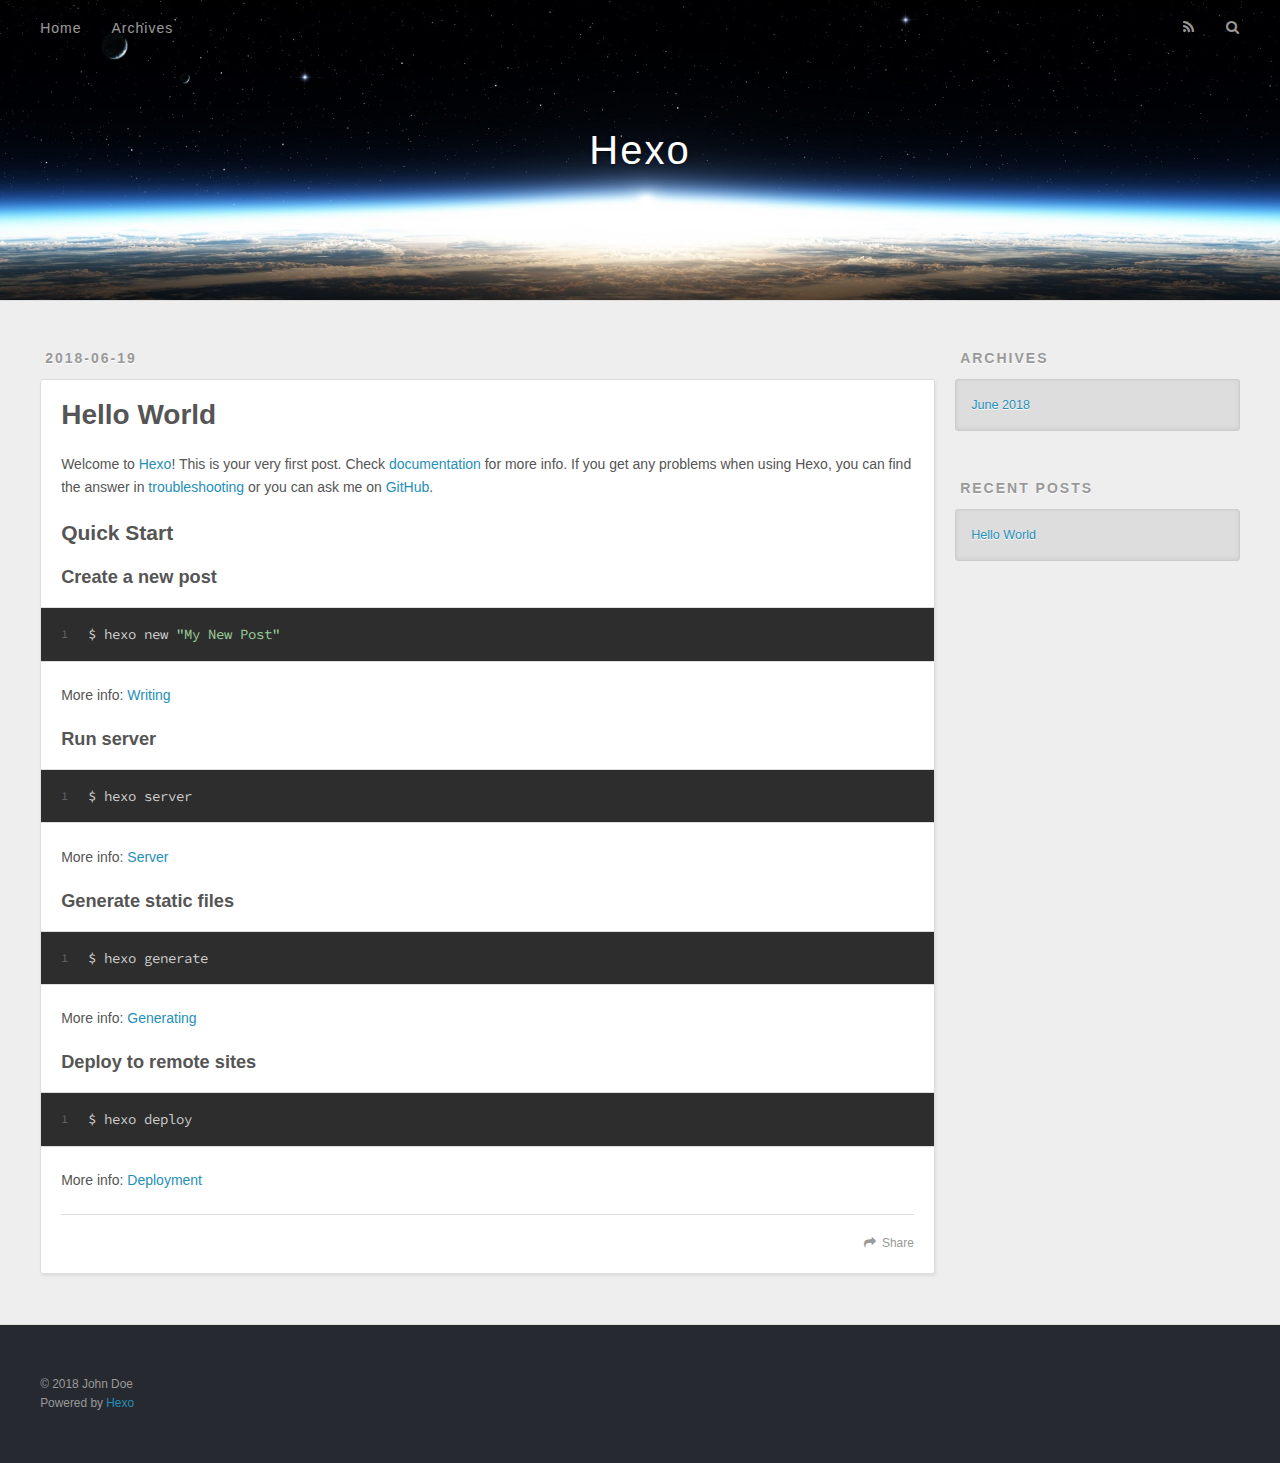
==== index.html @ a30eaa1e "Site updated: 2018-06-19 18:29:14" ====
<!DOCTYPE html>
<html>
<head>
  <meta charset="utf-8">
  

  
  <title>Hexo</title>
  <meta name="viewport" content="width=device-width, initial-scale=1, maximum-scale=1">
  <meta property="og:type" content="website">
<meta property="og:title" content="Hexo">
<meta property="og:url" content="http://yoursite.com/index.html">
<meta property="og:site_name" content="Hexo">
<meta property="og:locale" content="default">
<meta name="twitter:card" content="summary">
<meta name="twitter:title" content="Hexo">
  
    <link rel="alternate" href="/atom.xml" title="Hexo" type="application/atom+xml">
  
  
    <link rel="icon" href="/favicon.png">
  
  
    <link href="//fonts.googleapis.com/css?family=Source+Code+Pro" rel="stylesheet" type="text/css">
  
  <link rel="stylesheet" href="/css/style.css">
</head>

<body>
  <div id="container">
    <div id="wrap">
      <header id="header">
  <div id="banner"></div>
  <div id="header-outer" class="outer">
    <div id="header-title" class="inner">
      <h1 id="logo-wrap">
        <a href="/" id="logo">Hexo</a>
      </h1>
      
    </div>
    <div id="header-inner" class="inner">
      <nav id="main-nav">
        <a id="main-nav-toggle" class="nav-icon"></a>
        
          <a class="main-nav-link" href="/">Home</a>
        
          <a class="main-nav-link" href="/archives">Archives</a>
        
      </nav>
      <nav id="sub-nav">
        
          <a id="nav-rss-link" class="nav-icon" href="/atom.xml" title="RSS Feed"></a>
        
        <a id="nav-search-btn" class="nav-icon" title="Search"></a>
      </nav>
      <div id="search-form-wrap">
        <form action="//google.com/search" method="get" accept-charset="UTF-8" class="search-form"><input type="search" name="q" class="search-form-input" placeholder="Search"><button type="submit" class="search-form-submit">&#xF002;</button><input type="hidden" name="sitesearch" value="http://yoursite.com"></form>
      </div>
    </div>
  </div>
</header>
      <div class="outer">
        <section id="main">
  
    <article id="post-hello-world" class="article article-type-post" itemscope itemprop="blogPost">
  <div class="article-meta">
    <a href="/2018/06/19/hello-world/" class="article-date">
  <time datetime="2018-06-19T10:19:35.494Z" itemprop="datePublished">2018-06-19</time>
</a>
    
  </div>
  <div class="article-inner">
    
    
      <header class="article-header">
        
  
    <h1 itemprop="name">
      <a class="article-title" href="/2018/06/19/hello-world/">Hello World</a>
    </h1>
  

      </header>
    
    <div class="article-entry" itemprop="articleBody">
      
        <p>Welcome to <a href="https://hexo.io/" target="_blank" rel="noopener">Hexo</a>! This is your very first post. Check <a href="https://hexo.io/docs/" target="_blank" rel="noopener">documentation</a> for more info. If you get any problems when using Hexo, you can find the answer in <a href="https://hexo.io/docs/troubleshooting.html" target="_blank" rel="noopener">troubleshooting</a> or you can ask me on <a href="https://github.com/hexojs/hexo/issues" target="_blank" rel="noopener">GitHub</a>.</p>
<h2 id="Quick-Start"><a href="#Quick-Start" class="headerlink" title="Quick Start"></a>Quick Start</h2><h3 id="Create-a-new-post"><a href="#Create-a-new-post" class="headerlink" title="Create a new post"></a>Create a new post</h3><figure class="highlight bash"><table><tr><td class="gutter"><pre><span class="line">1</span><br></pre></td><td class="code"><pre><span class="line">$ hexo new <span class="string">"My New Post"</span></span><br></pre></td></tr></table></figure>
<p>More info: <a href="https://hexo.io/docs/writing.html" target="_blank" rel="noopener">Writing</a></p>
<h3 id="Run-server"><a href="#Run-server" class="headerlink" title="Run server"></a>Run server</h3><figure class="highlight bash"><table><tr><td class="gutter"><pre><span class="line">1</span><br></pre></td><td class="code"><pre><span class="line">$ hexo server</span><br></pre></td></tr></table></figure>
<p>More info: <a href="https://hexo.io/docs/server.html" target="_blank" rel="noopener">Server</a></p>
<h3 id="Generate-static-files"><a href="#Generate-static-files" class="headerlink" title="Generate static files"></a>Generate static files</h3><figure class="highlight bash"><table><tr><td class="gutter"><pre><span class="line">1</span><br></pre></td><td class="code"><pre><span class="line">$ hexo generate</span><br></pre></td></tr></table></figure>
<p>More info: <a href="https://hexo.io/docs/generating.html" target="_blank" rel="noopener">Generating</a></p>
<h3 id="Deploy-to-remote-sites"><a href="#Deploy-to-remote-sites" class="headerlink" title="Deploy to remote sites"></a>Deploy to remote sites</h3><figure class="highlight bash"><table><tr><td class="gutter"><pre><span class="line">1</span><br></pre></td><td class="code"><pre><span class="line">$ hexo deploy</span><br></pre></td></tr></table></figure>
<p>More info: <a href="https://hexo.io/docs/deployment.html" target="_blank" rel="noopener">Deployment</a></p>

      
    </div>
    <footer class="article-footer">
      <a data-url="http://yoursite.com/2018/06/19/hello-world/" data-id="cjiljqn0j0000l8qu0a97s1fm" class="article-share-link">Share</a>
      
      
    </footer>
  </div>
  
</article>


  


</section>
        
          <aside id="sidebar">
  
    

  
    

  
    
  
    
  <div class="widget-wrap">
    <h3 class="widget-title">Archives</h3>
    <div class="widget">
      <ul class="archive-list"><li class="archive-list-item"><a class="archive-list-link" href="/archives/2018/06/">June 2018</a></li></ul>
    </div>
  </div>


  
    
  <div class="widget-wrap">
    <h3 class="widget-title">Recent Posts</h3>
    <div class="widget">
      <ul>
        
          <li>
            <a href="/2018/06/19/hello-world/">Hello World</a>
          </li>
        
      </ul>
    </div>
  </div>

  
</aside>
        
      </div>
      <footer id="footer">
  
  <div class="outer">
    <div id="footer-info" class="inner">
      &copy; 2018 John Doe<br>
      Powered by <a href="http://hexo.io/" target="_blank">Hexo</a>
    </div>
  </div>
</footer>
    </div>
    <nav id="mobile-nav">
  
    <a href="/" class="mobile-nav-link">Home</a>
  
    <a href="/archives" class="mobile-nav-link">Archives</a>
  
</nav>
    

<script src="//ajax.googleapis.com/ajax/libs/jquery/2.0.3/jquery.min.js"></script>


  <link rel="stylesheet" href="/fancybox/jquery.fancybox.css">
  <script src="/fancybox/jquery.fancybox.pack.js"></script>


<script src="/js/script.js"></script>



  </div>
</body>
</html>
---- css/style.css ----
body {
  width: 100%;
}
body:before,
body:after {
  content: "";
  display: table;
}
body:after {
  clear: both;
}
html,
body,
div,
span,
applet,
object,
iframe,
h1,
h2,
h3,
h4,
h5,
h6,
p,
blockquote,
pre,
a,
abbr,
acronym,
address,
big,
cite,
code,
del,
dfn,
em,
img,
ins,
kbd,
q,
s,
samp,
small,
strike,
strong,
sub,
sup,
tt,
var,
dl,
dt,
dd,
ol,
ul,
li,
fieldset,
form,
label,
legend,
table,
caption,
tbody,
tfoot,
thead,
tr,
th,
td {
  margin: 0;
  padding: 0;
  border: 0;
  outline: 0;
  font-weight: inherit;
  font-style: inherit;
  font-family: inherit;
  font-size: 100%;
  vertical-align: baseline;
}
body {
  line-height: 1;
  color: #000;
  background: #fff;
}
ol,
ul {
  list-style: none;
}
table {
  border-collapse: separate;
  border-spacing: 0;
  vertical-align: middle;
}
caption,
th,
td {
  text-align: left;
  font-weight: normal;
  vertical-align: middle;
}
a img {
  border: none;
}
input,
button {
  margin: 0;
  padding: 0;
}
input::-moz-focus-inner,
button::-moz-focus-inner {
  border: 0;
  padding: 0;
}
@font-face {
  font-family: FontAwesome;
  font-style: normal;
  font-weight: normal;
  src: url("fonts/fontawesome-webfont.eot?v=#4.0.3");
  src: url("fonts/fontawesome-webfont.eot?#iefix&v=#4.0.3") format("embedded-opentype"), url("fonts/fontawesome-webfont.woff?v=#4.0.3") format("woff"), url("fonts/fontawesome-webfont.ttf?v=#4.0.3") format("truetype"), url("fonts/fontawesome-webfont.svg#fontawesomeregular?v=#4.0.3") format("svg");
}
html,
body,
#container {
  height: 100%;
}
body {
  background: #eee;
  font: 14px -apple-system, BlinkMacSystemFont, "Segoe UI", "Roboto", "Oxygen", "Ubuntu", "Cantarell", "Fira Sans", "Droid Sans", "Helvetica Neue", sans-serif;
  -webkit-text-size-adjust: 100%;
}
.outer {
  max-width: 1220px;
  margin: 0 auto;
  padding: 0 20px;
}
.outer:before,
.outer:after {
  content: "";
  display: table;
}
.outer:after {
  clear: both;
}
.inner {
  display: inline;
  float: left;
  width: 98.33333333333333%;
  margin: 0 0.833333333333333%;
}
.left,
.alignleft {
  float: left;
}
.right,
.alignright {
  float: right;
}
.clear {
  clear: both;
}
#container {
  position: relative;
}
.mobile-nav-on {
  overflow: hidden;
}
#wrap {
  height: 100%;
  width: 100%;
  position: absolute;
  top: 0;
  left: 0;
  -webkit-transition: 0.2s ease-out;
  -moz-transition: 0.2s ease-out;
  -ms-transition: 0.2s ease-out;
  transition: 0.2s ease-out;
  z-index: 1;
  background: #eee;
}
.mobile-nav-on #wrap {
  left: 280px;
}
@media screen and (min-width: 768px) {
  #main {
    display: inline;
    float: left;
    width: 73.33333333333333%;
    margin: 0 0.833333333333333%;
  }
}
.article-date,
.article-category-link,
.archive-year,
.widget-title {
  text-decoration: none;
  text-transform: uppercase;
  letter-spacing: 2px;
  color: #999;
  margin-bottom: 1em;
  margin-left: 5px;
  line-height: 1em;
  text-shadow: 0 1px #fff;
  font-weight: bold;
}
.article-inner,
.archive-article-inner {
  background: #fff;
  -webkit-box-shadow: 1px 2px 3px #ddd;
  box-shadow: 1px 2px 3px #ddd;
  border: 1px solid #ddd;
  border-radius: 3px;
}
.article-entry h1,
.widget h1 {
  font-size: 2em;
}
.article-entry h2,
.widget h2 {
  font-size: 1.5em;
}
.article-entry h3,
.widget h3 {
  font-size: 1.3em;
}
.article-entry h4,
.widget h4 {
  font-size: 1.2em;
}
.article-entry h5,
.widget h5 {
  font-size: 1em;
}
.article-entry h6,
.widget h6 {
  font-size: 1em;
  color: #999;
}
.article-entry hr,
.widget hr {
  border: 1px dashed #ddd;
}
.article-entry strong,
.widget strong {
  font-weight: bold;
}
.article-entry em,
.widget em,
.article-entry cite,
.widget cite {
  font-style: italic;
}
.article-entry sup,
.widget sup,
.article-entry sub,
.widget sub {
  font-size: 0.75em;
  line-height: 0;
  position: relative;
  vertical-align: baseline;
}
.article-entry sup,
.widget sup {
  top: -0.5em;
}
.article-entry sub,
.widget sub {
  bottom: -0.2em;
}
.article-entry small,
.widget small {
  font-size: 0.85em;
}
.article-entry acronym,
.widget acronym,
.article-entry abbr,
.widget abbr {
  border-bottom: 1px dotted;
}
.article-entry ul,
.widget ul,
.article-entry ol,
.widget ol,
.article-entry dl,
.widget dl {
  margin: 0 20px;
  line-height: 1.6em;
}
.article-entry ul ul,
.widget ul ul,
.article-entry ol ul,
.widget ol ul,
.article-entry ul ol,
.widget ul ol,
.article-entry ol ol,
.widget ol ol {
  margin-top: 0;
  margin-bottom: 0;
}
.article-entry ul,
.widget ul {
  list-style: disc;
}
.article-entry ol,
.widget ol {
  list-style: decimal;
}
.article-entry dt,
.widget dt {
  font-weight: bold;
}
#header {
  height: 300px;
  position: relative;
  border-bottom: 1px solid #ddd;
}
#header:before,
#header:after {
  content: "";
  position: absolute;
  left: 0;
  right: 0;
  height: 40px;
}
#header:before {
  top: 0;
  background: -webkit-linear-gradient(rgba(0,0,0,0.2), transparent);
  background: -moz-linear-gradient(rgba(0,0,0,0.2), transparent);
  background: -ms-linear-gradient(rgba(0,0,0,0.2), transparent);
  background: linear-gradient(rgba(0,0,0,0.2), transparent);
}
#header:after {
  bottom: 0;
  background: -webkit-linear-gradient(transparent, rgba(0,0,0,0.2));
  background: -moz-linear-gradient(transparent, rgba(0,0,0,0.2));
  background: -ms-linear-gradient(transparent, rgba(0,0,0,0.2));
  background: linear-gradient(transparent, rgba(0,0,0,0.2));
}
#header-outer {
  height: 100%;
  position: relative;
}
#header-inner {
  position: relative;
  overflow: hidden;
}
#banner {
  position: absolute;
  top: 0;
  left: 0;
  width: 100%;
  height: 100%;
  background: url("images/banner.jpg") center #000;
  -webkit-background-size: cover;
  -moz-background-size: cover;
  background-size: cover;
  z-index: -1;
}
#header-title {
  text-align: center;
  height: 40px;
  position: absolute;
  top: 50%;
  left: 0;
  margin-top: -20px;
}
#logo,
#subtitle {
  text-decoration: none;
  color: #fff;
  font-weight: 300;
  text-shadow: 0 1px 4px rgba(0,0,0,0.3);
}
#logo {
  font-size: 40px;
  line-height: 40px;
  letter-spacing: 2px;
}
#subtitle {
  font-size: 16px;
  line-height: 16px;
  letter-spacing: 1px;
}
#subtitle-wrap {
  margin-top: 16px;
}
#main-nav {
  float: left;
  margin-left: -15px;
}
.nav-icon,
.main-nav-link {
  float: left;
  color: #fff;
  opacity: 0.6;
  text-decoration: none;
  text-shadow: 0 1px rgba(0,0,0,0.2);
  -webkit-transition: opacity 0.2s;
  -moz-transition: opacity 0.2s;
  -ms-transition: opacity 0.2s;
  transition: opacity 0.2s;
  display: block;
  padding: 20px 15px;
}
.nav-icon:hover,
.main-nav-link:hover {
  opacity: 1;
}
.nav-icon {
  font-family: FontAwesome;
  text-align: center;
  font-size: 14px;
  width: 14px;
  height: 14px;
  padding: 20px 15px;
  position: relative;
  cursor: pointer;
}
.main-nav-link {
  font-weight: 300;
  letter-spacing: 1px;
}
@media screen and (max-width: 479px) {
  .main-nav-link {
    display: none;
  }
}
#main-nav-toggle {
  display: none;
}
#main-nav-toggle:before {
  content: "\f0c9";
}
@media screen and (max-width: 479px) {
  #main-nav-toggle {
    display: block;
  }
}
#sub-nav {
  float: right;
  margin-right: -15px;
}
#nav-rss-link:before {
  content: "\f09e";
}
#nav-search-btn:before {
  content: "\f002";
}
#search-form-wrap {
  position: absolute;
  top: 15px;
  width: 150px;
  height: 30px;
  right: -150px;
  opacity: 0;
  -webkit-transition: 0.2s ease-out;
  -moz-transition: 0.2s ease-out;
  -ms-transition: 0.2s ease-out;
  transition: 0.2s ease-out;
}
#search-form-wrap.on {
  opacity: 1;
  right: 0;
}
@media screen and (max-width: 479px) {
  #search-form-wrap {
    width: 100%;
    right: -100%;
  }
}
.search-form {
  position: absolute;
  top: 0;
  left: 0;
  right: 0;
  background: #fff;
  padding: 5px 15px;
  border-radius: 15px;
  -webkit-box-shadow: 0 0 10px rgba(0,0,0,0.3);
  box-shadow: 0 0 10px rgba(0,0,0,0.3);
}
.search-form-input {
  border: none;
  background: none;
  color: #555;
  width: 100%;
  font: 13px -apple-system, BlinkMacSystemFont, "Segoe UI", "Roboto", "Oxygen", "Ubuntu", "Cantarell", "Fira Sans", "Droid Sans", "Helvetica Neue", sans-serif;
  outline: none;
}
.search-form-input::-webkit-search-results-decoration,
.search-form-input::-webkit-search-cancel-button {
  -webkit-appearance: none;
}
.search-form-submit {
  position: absolute;
  top: 50%;
  right: 10px;
  margin-top: -7px;
  font: 13px FontAwesome;
  border: none;
  background: none;
  color: #bbb;
  cursor: pointer;
}
.search-form-submit:hover,
.search-form-submit:focus {
  color: #777;
}
.article {
  margin: 50px 0;
}
.article-inner {
  overflow: hidden;
}
.article-meta:before,
.article-meta:after {
  content: "";
  display: table;
}
.article-meta:after {
  clear: both;
}
.article-date {
  float: left;
}
.article-category {
  float: left;
  line-height: 1em;
  color: #ccc;
  text-shadow: 0 1px #fff;
  margin-left: 8px;
}
.article-category:before {
  content: "\2022";
}
.article-category-link {
  margin: 0 12px 1em;
}
.article-header {
  padding: 20px 20px 0;
}
.article-title {
  text-decoration: none;
  font-size: 2em;
  font-weight: bold;
  color: #555;
  line-height: 1.1em;
  -webkit-transition: color 0.2s;
  -moz-transition: color 0.2s;
  -ms-transition: color 0.2s;
  transition: color 0.2s;
}
a.article-title:hover {
  color: #258fb8;
}
.article-entry {
  color: #555;
  padding: 0 20px;
}
.article-entry:before,
.article-entry:after {
  content: "";
  display: table;
}
.article-entry:after {
  clear: both;
}
.article-entry p,
.article-entry table {
  line-height: 1.6em;
  margin: 1.6em 0;
}
.article-entry h1,
.article-entry h2,
.article-entry h3,
.article-entry h4,
.article-entry h5,
.article-entry h6 {
  font-weight: bold;
}
.article-entry h1,
.article-entry h2,
.article-entry h3,
.article-entry h4,
.article-entry h5,
.article-entry h6 {
  line-height: 1.1em;
  margin: 1.1em 0;
}
.article-entry a {
  color: #258fb8;
  text-decoration: none;
}
.article-entry a:hover {
  text-decoration: underline;
}
.article-entry ul,
.article-entry ol,
.article-entry dl {
  margin-top: 1.6em;
  margin-bottom: 1.6em;
}
.article-entry img,
.article-entry video {
  max-width: 100%;
  height: auto;
  display: block;
  margin: auto;
}
.article-entry iframe {
  border: none;
}
.article-entry table {
  width: 100%;
  border-collapse: collapse;
  border-spacing: 0;
}
.article-entry th {
  font-weight: bold;
  border-bottom: 3px solid #ddd;
  padding-bottom: 0.5em;
}
.article-entry td {
  border-bottom: 1px solid #ddd;
  padding: 10px 0;
}
.article-entry blockquote {
  font-family: Georgia, "Times New Roman", serif;
  font-size: 1.4em;
  margin: 1.6em 20px;
  text-align: center;
}
.article-entry blockquote footer {
  font-size: 14px;
  margin: 1.6em 0;
  font-family: -apple-system, BlinkMacSystemFont, "Segoe UI", "Roboto", "Oxygen", "Ubuntu", "Cantarell", "Fira Sans", "Droid Sans", "Helvetica Neue", sans-serif;
}
.article-entry blockquote footer cite:before {
  content: "—";
  padding: 0 0.5em;
}
.article-entry .pullquote {
  text-align: left;
  width: 45%;
  margin: 0;
}
.article-entry .pullquote.left {
  margin-left: 0.5em;
  margin-right: 1em;
}
.article-entry .pullquote.right {
  margin-right: 0.5em;
  margin-left: 1em;
}
.article-entry .caption {
  color: #999;
  display: block;
  font-size: 0.9em;
  margin-top: 0.5em;
  position: relative;
  text-align: center;
}
.article-entry .video-container {
  position: relative;
  padding-top: 56.25%;
  height: 0;
  overflow: hidden;
}
.article-entry .video-container iframe,
.article-entry .video-container object,
.article-entry .video-container embed {
  position: absolute;
  top: 0;
  left: 0;
  width: 100%;
  height: 100%;
  margin-top: 0;
}
.article-more-link a {
  display: inline-block;
  line-height: 1em;
  padding: 6px 15px;
  border-radius: 15px;
  background: #eee;
  color: #999;
  text-shadow: 0 1px #fff;
  text-decoration: none;
}
.article-more-link a:hover {
  background: #258fb8;
  color: #fff;
  text-decoration: none;
  text-shadow: 0 1px #1e7293;
}
.article-footer {
  font-size: 0.85em;
  line-height: 1.6em;
  border-top: 1px solid #ddd;
  padding-top: 1.6em;
  margin: 0 20px 20px;
}
.article-footer:before,
.article-footer:after {
  content: "";
  display: table;
}
.article-footer:after {
  clear: both;
}
.article-footer a {
  color: #999;
  text-decoration: none;
}
.article-footer a:hover {
  color: #555;
}
.article-tag-list-item {
  float: left;
  margin-right: 10px;
}
.article-tag-list-link:before {
  content: "#";
}
.article-comment-link {
  float: right;
}
.article-comment-link:before {
  content: "\f075";
  font-family: FontAwesome;
  padding-right: 8px;
}
.article-share-link {
  cursor: pointer;
  float: right;
  margin-left: 20px;
}
.article-share-link:before {
  content: "\f064";
  font-family: FontAwesome;
  padding-right: 6px;
}
#article-nav {
  position: relative;
}
#article-nav:before,
#article-nav:after {
  content: "";
  display: table;
}
#article-nav:after {
  clear: both;
}
@media screen and (min-width: 768px) {
  #article-nav {
    margin: 50px 0;
  }
  #article-nav:before {
    width: 8px;
    height: 8px;
    position: absolute;
    top: 50%;
    left: 50%;
    margin-top: -4px;
    margin-left: -4px;
    content: "";
    border-radius: 50%;
    background: #ddd;
    -webkit-box-shadow: 0 1px 2px #fff;
    box-shadow: 0 1px 2px #fff;
  }
}
.article-nav-link-wrap {
  text-decoration: none;
  text-shadow: 0 1px #fff;
  color: #999;
  -webkit-box-sizing: border-box;
  -moz-box-sizing: border-box;
  box-sizing: border-box;
  margin-top: 50px;
  text-align: center;
  display: block;
}
.article-nav-link-wrap:hover {
  color: #555;
}
@media screen and (min-width: 768px) {
  .article-nav-link-wrap {
    width: 50%;
    margin-top: 0;
  }
}
@media screen and (min-width: 768px) {
  #article-nav-newer {
    float: left;
    text-align: right;
    padding-right: 20px;
  }
}
@media screen and (min-width: 768px) {
  #article-nav-older {
    float: right;
    text-align: left;
    padding-left: 20px;
  }
}
.article-nav-caption {
  text-transform: uppercase;
  letter-spacing: 2px;
  color: #ddd;
  line-height: 1em;
  font-weight: bold;
}
#article-nav-newer .article-nav-caption {
  margin-right: -2px;
}
.article-nav-title {
  font-size: 0.85em;
  line-height: 1.6em;
  margin-top: 0.5em;
}
.article-share-box {
  position: absolute;
  display: none;
  background: #fff;
  -webkit-box-shadow: 1px 2px 10px rgba(0,0,0,0.2);
  box-shadow: 1px 2px 10px rgba(0,0,0,0.2);
  border-radius: 3px;
  margin-left: -145px;
  overflow: hidden;
  z-index: 1;
}
.article-share-box.on {
  display: block;
}
.article-share-input {
  width: 100%;
  background: none;
  -webkit-box-sizing: border-box;
  -moz-box-sizing: border-box;
  box-sizing: border-box;
  font: 14px -apple-system, BlinkMacSystemFont, "Segoe UI", "Roboto", "Oxygen", "Ubuntu", "Cantarell", "Fira Sans", "Droid Sans", "Helvetica Neue", sans-serif;
  padding: 0 15px;
  color: #555;
  outline: none;
  border: 1px solid #ddd;
  border-radius: 3px 3px 0 0;
  height: 36px;
  line-height: 36px;
}
.article-share-links {
  background: #eee;
}
.article-share-links:before,
.article-share-links:after {
  content: "";
  display: table;
}
.article-share-links:after {
  clear: both;
}
.article-share-twitter,
.article-share-facebook,
.article-share-pinterest,
.article-share-google {
  width: 50px;
  height: 36px;
  display: block;
  float: left;
  position: relative;
  color: #999;
  text-shadow: 0 1px #fff;
}
.article-share-twitter:before,
.article-share-facebook:before,
.article-share-pinterest:before,
.article-share-google:before {
  font-size: 20px;
  font-family: FontAwesome;
  width: 20px;
  height: 20px;
  position: absolute;
  top: 50%;
  left: 50%;
  margin-top: -10px;
  margin-left: -10px;
  text-align: center;
}
.article-share-twitter:hover,
.article-share-facebook:hover,
.article-share-pinterest:hover,
.article-share-google:hover {
  color: #fff;
}
.article-share-twitter:before {
  content: "\f099";
}
.article-share-twitter:hover {
  background: #00aced;
  text-shadow: 0 1px #008abe;
}
.article-share-facebook:before {
  content: "\f09a";
}
.article-share-facebook:hover {
  background: #3b5998;
  text-shadow: 0 1px #2f477a;
}
.article-share-pinterest:before {
  content: "\f0d2";
}
.article-share-pinterest:hover {
  background: #cb2027;
  text-shadow: 0 1px #a21a1f;
}
.article-share-google:before {
  content: "\f0d5";
}
.article-share-google:hover {
  background: #dd4b39;
  text-shadow: 0 1px #be3221;
}
.article-gallery {
  background: #000;
  position: relative;
}
.article-gallery-photos {
  position: relative;
  overflow: hidden;
}
.article-gallery-img {
  display: none;
  max-width: 100%;
}
.article-gallery-img:first-child {
  display: block;
}
.article-gallery-img.loaded {
  position: absolute;
  display: block;
}
.article-gallery-img img {
  display: block;
  max-width: 100%;
  margin: 0 auto;
}
#comments {
  background: #fff;
  -webkit-box-shadow: 1px 2px 3px #ddd;
  box-shadow: 1px 2px 3px #ddd;
  padding: 20px;
  border: 1px solid #ddd;
  border-radius: 3px;
  margin: 50px 0;
}
#comments a {
  color: #258fb8;
}
.archives-wrap {
  margin: 50px 0;
}
.archives:before,
.archives:after {
  content: "";
  display: table;
}
.archives:after {
  clear: both;
}
.archive-year-wrap {
  margin-bottom: 1em;
}
.archives {
  -webkit-column-gap: 10px;
  -moz-column-gap: 10px;
  column-gap: 10px;
}
@media screen and (min-width: 480px) and (max-width: 767px) {
  .archives {
    -webkit-column-count: 2;
    -moz-column-count: 2;
    column-count: 2;
  }
}
@media screen and (min-width: 768px) {
  .archives {
    -webkit-column-count: 3;
    -moz-column-count: 3;
    column-count: 3;
  }
}
.archive-article {
  -webkit-column-break-inside: avoid;
  page-break-inside: avoid;
  overflow: hidden;
  break-inside: avoid-column;
}
.archive-article-inner {
  padding: 10px;
  margin-bottom: 15px;
}
.archive-article-title {
  text-decoration: none;
  font-weight: bold;
  color: #555;
  -webkit-transition: color 0.2s;
  -moz-transition: color 0.2s;
  -ms-transition: color 0.2s;
  transition: color 0.2s;
  line-height: 1.6em;
}
.archive-article-title:hover {
  color: #258fb8;
}
.archive-article-footer {
  margin-top: 1em;
}
.archive-article-date {
  color: #999;
  text-decoration: none;
  font-size: 0.85em;
  line-height: 1em;
  margin-bottom: 0.5em;
  display: block;
}
#page-nav {
  margin: 50px auto;
  background: #fff;
  -webkit-box-shadow: 1px 2px 3px #ddd;
  box-shadow: 1px 2px 3px #ddd;
  border: 1px solid #ddd;
  border-radius: 3px;
  text-align: center;
  color: #999;
  overflow: hidden;
}
#page-nav:before,
#page-nav:after {
  content: "";
  display: table;
}
#page-nav:after {
  clear: both;
}
#page-nav a,
#page-nav span {
  padding: 10px 20px;
  line-height: 1;
  height: 2ex;
}
#page-nav a {
  color: #999;
  text-decoration: none;
}
#page-nav a:hover {
  background: #999;
  color: #fff;
}
#page-nav .prev {
  float: left;
}
#page-nav .next {
  float: right;
}
#page-nav .page-number {
  display: inline-block;
}
@media screen and (max-width: 479px) {
  #page-nav .page-number {
    display: none;
  }
}
#page-nav .current {
  color: #555;
  font-weight: bold;
}
#page-nav .space {
  color: #ddd;
}
#footer {
  background: #262a30;
  padding: 50px 0;
  border-top: 1px solid #ddd;
  color: #999;
}
#footer a {
  color: #258fb8;
  text-decoration: none;
}
#footer a:hover {
  text-decoration: underline;
}
#footer-info {
  line-height: 1.6em;
  font-size: 0.85em;
}
.article-entry pre,
.article-entry .highlight {
  background: #2d2d2d;
  margin: 0 -20px;
  padding: 15px 20px;
  border-style: solid;
  border-color: #ddd;
  border-width: 1px 0;
  overflow: auto;
  color: #ccc;
  line-height: 22.400000000000002px;
}
.article-entry .highlight .gutter pre,
.article-entry .gist .gist-file .gist-data .line-numbers {
  color: #666;
  font-size: 0.85em;
}
.article-entry pre,
.article-entry code {
  font-family: "Source Code Pro", Consolas, Monaco, Menlo, Consolas, monospace;
}
.article-entry code {
  background: #eee;
  text-shadow: 0 1px #fff;
  padding: 0 0.3em;
}
.article-entry pre code {
  background: none;
  text-shadow: none;
  padding: 0;
}
.article-entry .highlight pre {
  border: none;
  margin: 0;
  padding: 0;
}
.article-entry .highlight table {
  margin: 0;
  width: auto;
}
.article-entry .highlight td {
  border: none;
  padding: 0;
}
.article-entry .highlight figcaption {
  font-size: 0.85em;
  color: #999;
  line-height: 1em;
  margin-bottom: 1em;
}
.article-entry .highlight figcaption:before,
.article-entry .highlight figcaption:after {
  content: "";
  display: table;
}
.article-entry .highlight figcaption:after {
  clear: both;
}
.article-entry .highlight figcaption a {
  float: right;
}
.article-entry .highlight .gutter pre {
  text-align: right;
  padding-right: 20px;
}
.article-entry .highlight .line {
  height: 22.400000000000002px;
}
.article-entry .highlight .line.marked {
  background: #515151;
}
.article-entry .gist {
  margin: 0 -20px;
  border-style: solid;
  border-color: #ddd;
  border-width: 1px 0;
  background: #2d2d2d;
  padding: 15px 20px 15px 0;
}
.article-entry .gist .gist-file {
  border: none;
  font-family: "Source Code Pro", Consolas, Monaco, Menlo, Consolas, monospace;
  margin: 0;
}
.article-entry .gist .gist-file .gist-data {
  background: none;
  border: none;
}
.article-entry .gist .gist-file .gist-data .line-numbers {
  background: none;
  border: none;
  padding: 0 20px 0 0;
}
.article-entry .gist .gist-file .gist-data .line-data {
  padding: 0 !important;
}
.article-entry .gist .gist-file .highlight {
  margin: 0;
  padding: 0;
  border: none;
}
.article-entry .gist .gist-file .gist-meta {
  background: #2d2d2d;
  color: #999;
  font: 0.85em -apple-system, BlinkMacSystemFont, "Segoe UI", "Roboto", "Oxygen", "Ubuntu", "Cantarell", "Fira Sans", "Droid Sans", "Helvetica Neue", sans-serif;
  text-shadow: 0 0;
  padding: 0;
  margin-top: 1em;
  margin-left: 20px;
}
.article-entry .gist .gist-file .gist-meta a {
  color: #258fb8;
  font-weight: normal;
}
.article-entry .gist .gist-file .gist-meta a:hover {
  text-decoration: underline;
}
pre .comment,
pre .title {
  color: #999;
}
pre .variable,
pre .attribute,
pre .tag,
pre .regexp,
pre .ruby .constant,
pre .xml .tag .title,
pre .xml .pi,
pre .xml .doctype,
pre .html .doctype,
pre .css .id,
pre .css .class,
pre .css .pseudo {
  color: #f2777a;
}
pre .number,
pre .preprocessor,
pre .built_in,
pre .literal,
pre .params,
pre .constant {
  color: #f99157;
}
pre .class,
pre .ruby .class .title,
pre .css .rules .attribute {
  color: #9c9;
}
pre .string,
pre .value,
pre .inheritance,
pre .header,
pre .ruby .symbol,
pre .xml .cdata {
  color: #9c9;
}
pre .css .hexcolor {
  color: #6cc;
}
pre .function,
pre .python .decorator,
pre .python .title,
pre .ruby .function .title,
pre .ruby .title .keyword,
pre .perl .sub,
pre .javascript .title,
pre .coffeescript .title {
  color: #69c;
}
pre .keyword,
pre .javascript .function {
  color: #c9c;
}
@media screen and (max-width: 479px) {
  #mobile-nav {
    position: absolute;
    top: 0;
    left: 0;
    width: 280px;
    height: 100%;
    background: #191919;
    border-right: 1px solid #fff;
  }
}
@media screen and (max-width: 479px) {
  .mobile-nav-link {
    display: block;
    color: #999;
    text-decoration: none;
    padding: 15px 20px;
    font-weight: bold;
  }
  .mobile-nav-link:hover {
    color: #fff;
  }
}
@media screen and (min-width: 768px) {
  #sidebar {
    display: inline;
    float: left;
    width: 23.333333333333332%;
    margin: 0 0.833333333333333%;
  }
}
.widget-wrap {
  margin: 50px 0;
}
.widget {
  color: #777;
  text-shadow: 0 1px #fff;
  background: #ddd;
  -webkit-box-shadow: 0 -1px 4px #ccc inset;
  box-shadow: 0 -1px 4px #ccc inset;
  border: 1px solid #ccc;
  padding: 15px;
  border-radius: 3px;
}
.widget a {
  color: #258fb8;
  text-decoration: none;
}
.widget a:hover {
  text-decoration: underline;
}
.widget ul ul,
.widget ol ul,
.widget dl ul,
.widget ul ol,
.widget ol ol,
.widget dl ol,
.widget ul dl,
.widget ol dl,
.widget dl dl {
  margin-left: 15px;
  list-style: disc;
}
.widget {
  line-height: 1.6em;
  word-wrap: break-word;
  font-size: 0.9em;
}
.widget ul,
.widget ol {
  list-style: none;
  margin: 0;
}
.widget ul ul,
.widget ol ul,
.widget ul ol,
.widget ol ol {
  margin: 0 20px;
}
.widget ul ul,
.widget ol ul {
  list-style: disc;
}
.widget ul ol,
.widget ol ol {
  list-style: decimal;
}
.category-list-count,
.tag-list-count,
.archive-list-count {
  padding-left: 5px;
  color: #999;
  font-size: 0.85em;
}
.category-list-count:before,
.tag-list-count:before,
.archive-list-count:before {
  content: "(";
}
.category-list-count:after,
.tag-list-count:after,
.archive-list-count:after {
  content: ")";
}
.tagcloud a {
  margin-right: 5px;
  display: inline-block;
}
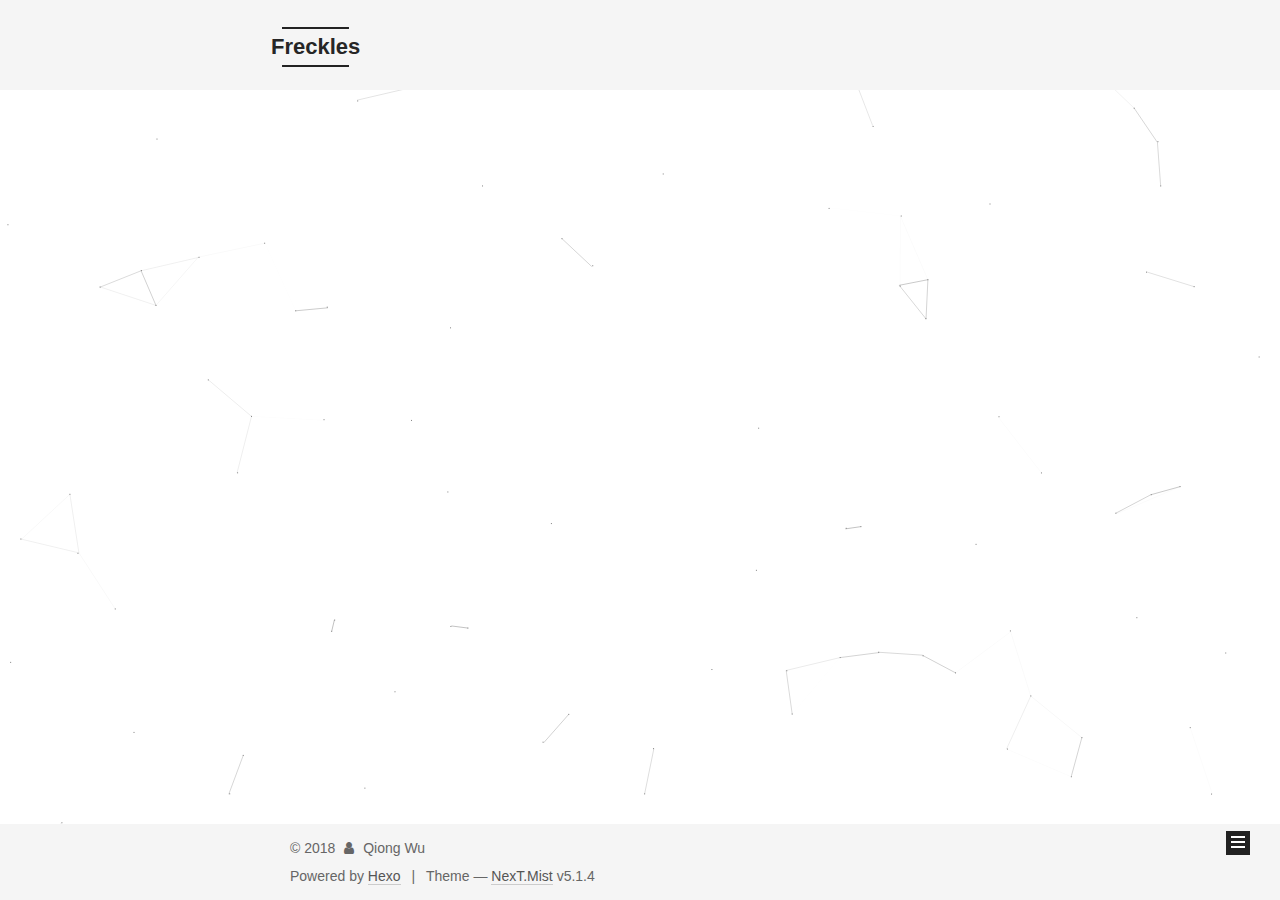
==== commit 5b1280f5: "Site updated: 2018-06-20 09:01:23" ====
--- a/index.html
+++ b/index.html
@@ -1,184 +1,793 @@
 <!DOCTYPE html>
-<html>
+
+
+
+  
+
+
+<html class="theme-next mist use-motion" lang="en">
 <head>
-  <meta charset="utf-8">
-  
-
-  
-  <title>Hexo</title>
-  <meta name="viewport" content="width=device-width, initial-scale=1, maximum-scale=1">
-  <meta property="og:type" content="website">
-<meta property="og:title" content="Hexo">
+  <meta charset="UTF-8"/>
+<meta http-equiv="X-UA-Compatible" content="IE=edge" />
+<meta name="viewport" content="width=device-width, initial-scale=1, maximum-scale=1"/>
+<meta name="theme-color" content="#222">
+
+
+
+
+
+
+
+
+
+<meta http-equiv="Cache-Control" content="no-transform" />
+<meta http-equiv="Cache-Control" content="no-siteapp" />
+
+
+
+
+
+
+
+
+
+
+
+
+
+
+
+
+  
+  
+  <link href="/lib/fancybox/source/jquery.fancybox.css?v=2.1.5" rel="stylesheet" type="text/css" />
+
+
+
+
+
+
+
+<link href="/lib/font-awesome/css/font-awesome.min.css?v=4.6.2" rel="stylesheet" type="text/css" />
+
+<link href="/css/main.css?v=5.1.4" rel="stylesheet" type="text/css" />
+
+
+  <link rel="apple-touch-icon" sizes="180x180" href="/images/apple-touch-icon-next.png?v=5.1.4">
+
+
+  <link rel="icon" type="image/png" sizes="32x32" href="/images/favicon-32x32-next.png?v=5.1.4">
+
+
+  <link rel="icon" type="image/png" sizes="16x16" href="/images/favicon-16x16-next.png?v=5.1.4">
+
+
+  <link rel="mask-icon" href="/images/logo.svg?v=5.1.4" color="#222">
+
+
+
+
+
+  <meta name="keywords" content="Hexo, NexT" />
+
+
+
+
+
+
+
+
+
+
+<meta property="og:type" content="website">
+<meta property="og:title" content="Freckles">
 <meta property="og:url" content="http://yoursite.com/index.html">
-<meta property="og:site_name" content="Hexo">
-<meta property="og:locale" content="default">
+<meta property="og:site_name" content="Freckles">
+<meta property="og:locale" content="en">
 <meta name="twitter:card" content="summary">
-<meta name="twitter:title" content="Hexo">
-  
-    <link rel="alternate" href="/atom.xml" title="Hexo" type="application/atom+xml">
-  
-  
-    <link rel="icon" href="/favicon.png">
-  
-  
-    <link href="//fonts.googleapis.com/css?family=Source+Code+Pro" rel="stylesheet" type="text/css">
-  
-  <link rel="stylesheet" href="/css/style.css">
+<meta name="twitter:title" content="Freckles">
+
+
+
+<script type="text/javascript" id="hexo.configurations">
+  var NexT = window.NexT || {};
+  var CONFIG = {
+    root: '/',
+    scheme: 'Mist',
+    version: '5.1.4',
+    sidebar: {"position":"left","display":"post","offset":12,"b2t":false,"scrollpercent":false,"onmobile":false},
+    fancybox: true,
+    tabs: true,
+    motion: {"enable":true,"async":false,"transition":{"post_block":"fadeIn","post_header":"slideDownIn","post_body":"slideDownIn","coll_header":"slideLeftIn","sidebar":"slideUpIn"}},
+    duoshuo: {
+      userId: '0',
+      author: 'Author'
+    },
+    algolia: {
+      applicationID: '',
+      apiKey: '',
+      indexName: '',
+      hits: {"per_page":10},
+      labels: {"input_placeholder":"Search for Posts","hits_empty":"We didn't find any results for the search: ${query}","hits_stats":"${hits} results found in ${time} ms"}
+    }
+  };
+</script>
+
+
+
+  <link rel="canonical" href="http://yoursite.com/"/>
+
+
+
+
+
+  <title>Freckles</title>
+  
+
+
+
+
+
+
+
+
 </head>
 
-<body>
-  <div id="container">
-    <div id="wrap">
-      <header id="header">
-  <div id="banner"></div>
-  <div id="header-outer" class="outer">
-    <div id="header-title" class="inner">
-      <h1 id="logo-wrap">
-        <a href="/" id="logo">Hexo</a>
-      </h1>
-      
+
+<body itemscope itemtype="http://schema.org/WebPage" lang="en">
+
+  
+  
+    
+  
+
+  <div class="container sidebar-position-left 
+  page-home">
+    <div class="headband"></div>
+
+    <header id="header" class="header" itemscope itemtype="http://schema.org/WPHeader">
+      <div class="header-inner"><div class="site-brand-wrapper">
+  <div class="site-meta ">
+    
+
+    <div class="custom-logo-site-title">
+      <a href="/"  class="brand" rel="start">
+        <span class="logo-line-before"><i></i></span>
+        <span class="site-title">Freckles</span>
+        <span class="logo-line-after"><i></i></span>
+      </a>
     </div>
-    <div id="header-inner" class="inner">
-      <nav id="main-nav">
-        <a id="main-nav-toggle" class="nav-icon"></a>
-        
-          <a class="main-nav-link" href="/">Home</a>
-        
-          <a class="main-nav-link" href="/archives">Archives</a>
-        
-      </nav>
-      <nav id="sub-nav">
-        
-          <a id="nav-rss-link" class="nav-icon" href="/atom.xml" title="RSS Feed"></a>
-        
-        <a id="nav-search-btn" class="nav-icon" title="Search"></a>
-      </nav>
-      <div id="search-form-wrap">
-        <form action="//google.com/search" method="get" accept-charset="UTF-8" class="search-form"><input type="search" name="q" class="search-form-input" placeholder="Search"><button type="submit" class="search-form-submit">&#xF002;</button><input type="hidden" name="sitesearch" value="http://yoursite.com"></form>
-      </div>
+      
+        <p class="site-subtitle"></p>
+      
+  </div>
+
+  <div class="site-nav-toggle">
+    <button>
+      <span class="btn-bar"></span>
+      <span class="btn-bar"></span>
+      <span class="btn-bar"></span>
+    </button>
+  </div>
+</div>
+
+<nav class="site-nav">
+  
+
+  
+    <ul id="menu" class="menu">
+      
+        
+        <li class="menu-item menu-item-home">
+          <a href="/" rel="section">
+            
+              <i class="menu-item-icon fa fa-fw fa-home"></i> <br />
+            
+            Home
+          </a>
+        </li>
+      
+        
+        <li class="menu-item menu-item-about">
+          <a href="/about/" rel="section">
+            
+              <i class="menu-item-icon fa fa-fw fa-user"></i> <br />
+            
+            About
+          </a>
+        </li>
+      
+        
+        <li class="menu-item menu-item-tags">
+          <a href="/tags/" rel="section">
+            
+              <i class="menu-item-icon fa fa-fw fa-tags"></i> <br />
+            
+            Tags
+          </a>
+        </li>
+      
+        
+        <li class="menu-item menu-item-categories">
+          <a href="/categories/" rel="section">
+            
+              <i class="menu-item-icon fa fa-fw fa-th"></i> <br />
+            
+            Categories
+          </a>
+        </li>
+      
+        
+        <li class="menu-item menu-item-archives">
+          <a href="/archives/" rel="section">
+            
+              <i class="menu-item-icon fa fa-fw fa-archive"></i> <br />
+            
+            Archives
+          </a>
+        </li>
+      
+
+      
+    </ul>
+  
+
+  
+</nav>
+
+
+
+ </div>
+    </header>
+
+    <main id="main" class="main">
+      <div class="main-inner">
+        <div class="content-wrap">
+          <div id="content" class="content">
+            
+  <section id="posts" class="posts-expand">
+    
+      
+
+  
+
+  
+  
+  
+
+  <article class="post post-type-normal" itemscope itemtype="http://schema.org/Article">
+  
+  
+  
+  <div class="post-block">
+    <link itemprop="mainEntityOfPage" href="http://yoursite.com/2018/06/19/name/">
+
+    <span hidden itemprop="author" itemscope itemtype="http://schema.org/Person">
+      <meta itemprop="name" content="Qiong Wu">
+      <meta itemprop="description" content="">
+      <meta itemprop="image" content="/images/avatar.gif">
+    </span>
+
+    <span hidden itemprop="publisher" itemscope itemtype="http://schema.org/Organization">
+      <meta itemprop="name" content="Freckles">
+    </span>
+
+    
+      <header class="post-header">
+
+        
+        
+          <h1 class="post-title" itemprop="name headline">
+                
+                <a class="post-title-link" href="/2018/06/19/name/" itemprop="url">name</a></h1>
+        
+
+        <div class="post-meta">
+          <span class="post-time">
+            
+              <span class="post-meta-item-icon">
+                <i class="fa fa-calendar-o"></i>
+              </span>
+              
+                <span class="post-meta-item-text">Posted on</span>
+              
+              <time title="Post created" itemprop="dateCreated datePublished" datetime="2018-06-19T20:46:09+08:00">
+                2018-06-19
+              </time>
+            
+
+            
+
+            
+          </span>
+
+          
+
+          
+            
+          
+
+          
+          
+
+          
+
+          
+
+          
+
+        </div>
+      </header>
+    
+
+    
+    
+    
+    <div class="post-body" itemprop="articleBody">
+
+      
+      
+
+      
+        
+          
+          
+          
+          <!--noindex-->
+          <div class="post-button text-center">
+            <a class="btn" href="/2018/06/19/name/#more" rel="contents">
+              Read more &raquo;
+            </a>
+          </div>
+          <!--/noindex-->
+        
+      
+    </div>
+    
+    
+    
+
+    
+
+    
+
+    
+
+    <footer class="post-footer">
+      
+
+      
+
+      
+
+      
+      
+        <div class="post-eof"></div>
+      
+    </footer>
+  </div>
+  
+  
+  
+  </article>
+
+
+    
+      
+
+  
+
+  
+  
+  
+
+  <article class="post post-type-normal" itemscope itemtype="http://schema.org/Article">
+  
+  
+  
+  <div class="post-block">
+    <link itemprop="mainEntityOfPage" href="http://yoursite.com/2018/06/19/hello-world/">
+
+    <span hidden itemprop="author" itemscope itemtype="http://schema.org/Person">
+      <meta itemprop="name" content="Qiong Wu">
+      <meta itemprop="description" content="">
+      <meta itemprop="image" content="/images/avatar.gif">
+    </span>
+
+    <span hidden itemprop="publisher" itemscope itemtype="http://schema.org/Organization">
+      <meta itemprop="name" content="Freckles">
+    </span>
+
+    
+      <header class="post-header">
+
+        
+        
+          <h1 class="post-title" itemprop="name headline">
+                
+                <a class="post-title-link" href="/2018/06/19/hello-world/" itemprop="url">Hello World</a></h1>
+        
+
+        <div class="post-meta">
+          <span class="post-time">
+            
+              <span class="post-meta-item-icon">
+                <i class="fa fa-calendar-o"></i>
+              </span>
+              
+                <span class="post-meta-item-text">Posted on</span>
+              
+              <time title="Post created" itemprop="dateCreated datePublished" datetime="2018-06-19T18:19:35+08:00">
+                2018-06-19
+              </time>
+            
+
+            
+
+            
+          </span>
+
+          
+
+          
+            
+          
+
+          
+          
+
+          
+
+          
+
+          
+
+        </div>
+      </header>
+    
+
+    
+    
+    
+    <div class="post-body" itemprop="articleBody">
+
+      
+      
+
+      
+        
+          
+          Welcome to Hexo! This is your very first post. Check documentation for more info. If you get any problems when using Hexo, you can find the answer in 
+          ...
+          <!--noindex-->
+          <div class="post-button text-center">
+            <a class="btn" href="/2018/06/19/hello-world/#more" rel="contents">
+              Read more &raquo;
+            </a>
+          </div>
+          <!--/noindex-->
+        
+      
+    </div>
+    
+    
+    
+
+    
+
+    
+
+    
+
+    <footer class="post-footer">
+      
+
+      
+
+      
+
+      
+      
+        <div class="post-eof"></div>
+      
+    </footer>
+  </div>
+  
+  
+  
+  </article>
+
+
+    
+  </section>
+
+  
+
+
+          </div>
+          
+
+
+          
+
+        </div>
+        
+          
+  
+  <div class="sidebar-toggle">
+    <div class="sidebar-toggle-line-wrap">
+      <span class="sidebar-toggle-line sidebar-toggle-line-first"></span>
+      <span class="sidebar-toggle-line sidebar-toggle-line-middle"></span>
+      <span class="sidebar-toggle-line sidebar-toggle-line-last"></span>
     </div>
   </div>
-</header>
-      <div class="outer">
-        <section id="main">
-  
-    <article id="post-hello-world" class="article article-type-post" itemscope itemprop="blogPost">
-  <div class="article-meta">
-    <a href="/2018/06/19/hello-world/" class="article-date">
-  <time datetime="2018-06-19T10:19:35.494Z" itemprop="datePublished">2018-06-19</time>
-</a>
-    
+
+  <aside id="sidebar" class="sidebar">
+    
+    <div class="sidebar-inner">
+
+      
+
+      
+
+      <section class="site-overview-wrap sidebar-panel sidebar-panel-active">
+        <div class="site-overview">
+          <div class="site-author motion-element" itemprop="author" itemscope itemtype="http://schema.org/Person">
+            
+              <p class="site-author-name" itemprop="name">Qiong Wu</p>
+              <p class="site-description motion-element" itemprop="description"></p>
+          </div>
+
+          <nav class="site-state motion-element">
+
+            
+              <div class="site-state-item site-state-posts">
+              
+                <a href="/archives/">
+              
+                  <span class="site-state-item-count">2</span>
+                  <span class="site-state-item-name">posts</span>
+                </a>
+              </div>
+            
+
+            
+
+            
+
+          </nav>
+
+          
+
+          
+            <div class="links-of-author motion-element">
+                
+                  <span class="links-of-author-item">
+                    <a href="https://github.com/qwutulip" target="_blank" title="GitHub">
+                      
+                        <i class="fa fa-fw fa-github"></i>GitHub</a>
+                  </span>
+                
+            </div>
+          
+
+          
+          
+
+          
+          
+
+          
+
+        </div>
+      </section>
+
+      
+
+      
+
+    </div>
+  </aside>
+
+
+        
+      </div>
+    </main>
+
+    <footer id="footer" class="footer">
+      <div class="footer-inner">
+        <div class="copyright">&copy; <span itemprop="copyrightYear">2018</span>
+  <span class="with-love">
+    <i class="fa fa-user"></i>
+  </span>
+  <span class="author" itemprop="copyrightHolder">Qiong Wu</span>
+
+  
+</div>
+
+
+  <div class="powered-by">Powered by <a class="theme-link" target="_blank" href="https://hexo.io">Hexo</a></div>
+
+
+
+  <span class="post-meta-divider">|</span>
+
+
+
+  <div class="theme-info">Theme &mdash; <a class="theme-link" target="_blank" href="https://github.com/iissnan/hexo-theme-next">NexT.Mist</a> v5.1.4</div>
+
+
+
+
+        
+
+
+
+
+
+
+
+        
+      </div>
+    </footer>
+
+    
+      <div class="back-to-top">
+        <i class="fa fa-arrow-up"></i>
+        
+      </div>
+    
+
+    
+
   </div>
-  <div class="article-inner">
-    
-    
-      <header class="article-header">
-        
-  
-    <h1 itemprop="name">
-      <a class="article-title" href="/2018/06/19/hello-world/">Hello World</a>
-    </h1>
-  
-
-      </header>
-    
-    <div class="article-entry" itemprop="articleBody">
-      
-        <p>Welcome to <a href="https://hexo.io/" target="_blank" rel="noopener">Hexo</a>! This is your very first post. Check <a href="https://hexo.io/docs/" target="_blank" rel="noopener">documentation</a> for more info. If you get any problems when using Hexo, you can find the answer in <a href="https://hexo.io/docs/troubleshooting.html" target="_blank" rel="noopener">troubleshooting</a> or you can ask me on <a href="https://github.com/hexojs/hexo/issues" target="_blank" rel="noopener">GitHub</a>.</p>
-<h2 id="Quick-Start"><a href="#Quick-Start" class="headerlink" title="Quick Start"></a>Quick Start</h2><h3 id="Create-a-new-post"><a href="#Create-a-new-post" class="headerlink" title="Create a new post"></a>Create a new post</h3><figure class="highlight bash"><table><tr><td class="gutter"><pre><span class="line">1</span><br></pre></td><td class="code"><pre><span class="line">$ hexo new <span class="string">"My New Post"</span></span><br></pre></td></tr></table></figure>
-<p>More info: <a href="https://hexo.io/docs/writing.html" target="_blank" rel="noopener">Writing</a></p>
-<h3 id="Run-server"><a href="#Run-server" class="headerlink" title="Run server"></a>Run server</h3><figure class="highlight bash"><table><tr><td class="gutter"><pre><span class="line">1</span><br></pre></td><td class="code"><pre><span class="line">$ hexo server</span><br></pre></td></tr></table></figure>
-<p>More info: <a href="https://hexo.io/docs/server.html" target="_blank" rel="noopener">Server</a></p>
-<h3 id="Generate-static-files"><a href="#Generate-static-files" class="headerlink" title="Generate static files"></a>Generate static files</h3><figure class="highlight bash"><table><tr><td class="gutter"><pre><span class="line">1</span><br></pre></td><td class="code"><pre><span class="line">$ hexo generate</span><br></pre></td></tr></table></figure>
-<p>More info: <a href="https://hexo.io/docs/generating.html" target="_blank" rel="noopener">Generating</a></p>
-<h3 id="Deploy-to-remote-sites"><a href="#Deploy-to-remote-sites" class="headerlink" title="Deploy to remote sites"></a>Deploy to remote sites</h3><figure class="highlight bash"><table><tr><td class="gutter"><pre><span class="line">1</span><br></pre></td><td class="code"><pre><span class="line">$ hexo deploy</span><br></pre></td></tr></table></figure>
-<p>More info: <a href="https://hexo.io/docs/deployment.html" target="_blank" rel="noopener">Deployment</a></p>
-
-      
-    </div>
-    <footer class="article-footer">
-      <a data-url="http://yoursite.com/2018/06/19/hello-world/" data-id="cjiljqn0j0000l8qu0a97s1fm" class="article-share-link">Share</a>
-      
-      
-    </footer>
-  </div>
-  
-</article>
-
-
-  
-
-
-</section>
-        
-          <aside id="sidebar">
-  
-    
-
-  
-    
-
-  
-    
-  
-    
-  <div class="widget-wrap">
-    <h3 class="widget-title">Archives</h3>
-    <div class="widget">
-      <ul class="archive-list"><li class="archive-list-item"><a class="archive-list-link" href="/archives/2018/06/">June 2018</a></li></ul>
-    </div>
-  </div>
-
-
-  
-    
-  <div class="widget-wrap">
-    <h3 class="widget-title">Recent Posts</h3>
-    <div class="widget">
-      <ul>
-        
-          <li>
-            <a href="/2018/06/19/hello-world/">Hello World</a>
-          </li>
-        
-      </ul>
-    </div>
-  </div>
-
-  
-</aside>
-        
-      </div>
-      <footer id="footer">
-  
-  <div class="outer">
-    <div id="footer-info" class="inner">
-      &copy; 2018 John Doe<br>
-      Powered by <a href="http://hexo.io/" target="_blank">Hexo</a>
-    </div>
-  </div>
-</footer>
-    </div>
-    <nav id="mobile-nav">
-  
-    <a href="/" class="mobile-nav-link">Home</a>
-  
-    <a href="/archives" class="mobile-nav-link">Archives</a>
-  
-</nav>
-    
-
-<script src="//ajax.googleapis.com/ajax/libs/jquery/2.0.3/jquery.min.js"></script>
-
-
-  <link rel="stylesheet" href="/fancybox/jquery.fancybox.css">
-  <script src="/fancybox/jquery.fancybox.pack.js"></script>
-
-
-<script src="/js/script.js"></script>
-
-
-
-  </div>
+
+  
+
+<script type="text/javascript">
+  if (Object.prototype.toString.call(window.Promise) !== '[object Function]') {
+    window.Promise = null;
+  }
+</script>
+
+
+
+
+
+
+
+
+
+  
+
+
+  
+
+
+
+
+
+
+
+
+
+
+
+  
+  
+    <script type="text/javascript" src="/lib/jquery/index.js?v=2.1.3"></script>
+  
+
+  
+  
+    <script type="text/javascript" src="/lib/fastclick/lib/fastclick.min.js?v=1.0.6"></script>
+  
+
+  
+  
+    <script type="text/javascript" src="/lib/jquery_lazyload/jquery.lazyload.js?v=1.9.7"></script>
+  
+
+  
+  
+    <script type="text/javascript" src="/lib/velocity/velocity.min.js?v=1.2.1"></script>
+  
+
+  
+  
+    <script type="text/javascript" src="/lib/velocity/velocity.ui.min.js?v=1.2.1"></script>
+  
+
+  
+  
+    <script type="text/javascript" src="/lib/fancybox/source/jquery.fancybox.pack.js?v=2.1.5"></script>
+  
+
+  
+  
+    <script type="text/javascript" src="/lib/canvas-nest/canvas-nest.min.js"></script>
+  
+
+
+  
+
+
+  <script type="text/javascript" src="/js/src/utils.js?v=5.1.4"></script>
+
+  <script type="text/javascript" src="/js/src/motion.js?v=5.1.4"></script>
+
+
+
+  
+  
+
+  
+
+  
+
+
+  <script type="text/javascript" src="/js/src/bootstrap.js?v=5.1.4"></script>
+
+
+
+  
+
+
+  
+
+
+
+
+	
+
+
+
+
+
+  
+
+
+
+
+
+  
+
+
+
+
+
+
+
+
+
+
+
+
+  
+
+
+
+
+
+  
+
+  
+
+  
+
+  
+  
+
+  
+
+  
+
+  
+
+  
+ 
+
+  
+  
 </body>
-</html>+</html>
--- a/css/main.css
+++ b/css/main.css
@@ -0,0 +1,2906 @@
+/* normalize.css v3.0.2 | MIT License | git.io/normalize */
+html {
+  font-family: sans-serif; /* 1 */
+  -ms-text-size-adjust: 100%; /* 2 */
+  -webkit-text-size-adjust: 100%; /* 2 */
+}
+body {
+  margin: 0;
+}
+article,
+aside,
+details,
+figcaption,
+figure,
+footer,
+header,
+hgroup,
+main,
+menu,
+nav,
+section,
+summary {
+  display: block;
+}
+audio,
+canvas,
+progress,
+video {
+  display: inline-block; /* 1 */
+  vertical-align: baseline; /* 2 */
+}
+audio:not([controls]) {
+  display: none;
+  height: 0;
+}
+[hidden],
+template {
+  display: none;
+}
+a {
+  background-color: transparent;
+}
+a:active,
+a:hover {
+  outline: 0;
+}
+abbr[title] {
+  border-bottom: 1px dotted;
+}
+b,
+strong {
+  font-weight: bold;
+}
+dfn {
+  font-style: italic;
+}
+h1 {
+  font-size: 2em;
+  margin: 0.67em 0;
+}
+mark {
+  background: #ff0;
+  color: #000;
+}
+small {
+  font-size: 80%;
+}
+sub,
+sup {
+  font-size: 75%;
+  line-height: 0;
+  position: relative;
+  vertical-align: baseline;
+}
+sup {
+  top: -0.5em;
+}
+sub {
+  bottom: -0.25em;
+}
+img {
+  border: 0;
+}
+svg:not(:root) {
+  overflow: hidden;
+}
+figure {
+  margin: 1em 40px;
+}
+hr {
+  -moz-box-sizing: content-box;
+  box-sizing: content-box;
+  height: 0;
+}
+pre {
+  overflow: auto;
+}
+code,
+kbd,
+pre,
+samp {
+  font-family: monospace, monospace;
+  font-size: 1em;
+}
+button,
+input,
+optgroup,
+select,
+textarea {
+  color: inherit; /* 1 */
+  font: inherit; /* 2 */
+  margin: 0; /* 3 */
+}
+button {
+  overflow: visible;
+}
+button,
+select {
+  text-transform: none;
+}
+button,
+html input[type="button"],
+input[type="reset"],
+input[type="submit"] {
+  -webkit-appearance: button; /* 2 */
+  cursor: pointer; /* 3 */
+}
+button[disabled],
+html input[disabled] {
+  cursor: default;
+}
+button::-moz-focus-inner,
+input::-moz-focus-inner {
+  border: 0;
+  padding: 0;
+}
+input {
+  line-height: normal;
+}
+input[type="checkbox"],
+input[type="radio"] {
+  box-sizing: border-box; /* 1 */
+  padding: 0; /* 2 */
+}
+input[type="number"]::-webkit-inner-spin-button,
+input[type="number"]::-webkit-outer-spin-button {
+  height: auto;
+}
+input[type="search"] {
+  -webkit-appearance: textfield; /* 1 */
+  -moz-box-sizing: content-box;
+  -webkit-box-sizing: content-box; /* 2 */
+  box-sizing: content-box;
+}
+input[type="search"]::-webkit-search-cancel-button,
+input[type="search"]::-webkit-search-decoration {
+  -webkit-appearance: none;
+}
+fieldset {
+  border: 1px solid #c0c0c0;
+  margin: 0 2px;
+  padding: 0.35em 0.625em 0.75em;
+}
+legend {
+  border: 0; /* 1 */
+  padding: 0; /* 2 */
+}
+textarea {
+  overflow: auto;
+}
+optgroup {
+  font-weight: bold;
+}
+table {
+  border-collapse: collapse;
+  border-spacing: 0;
+}
+td,
+th {
+  padding: 0;
+}
+::selection {
+  background: #262a30;
+  color: #fff;
+}
+body {
+  position: relative;
+  font-family: 'Lato', "PingFang SC", "Microsoft YaHei", sans-serif;
+  font-size: 14px;
+  line-height: 2;
+  color: #555;
+  background: #fff;
+}
+@media (max-width: 767px) {
+  body {
+    padding-right: 0 !important;
+  }
+}
+@media (min-width: 768px) and (max-width: 991px) {
+  body {
+    padding-right: 0 !important;
+  }
+}
+@media (min-width: 1600px) {
+  body {
+    font-size: 16px;
+  }
+}
+h1,
+h2,
+h3,
+h4,
+h5,
+h6 {
+  margin: 0;
+  padding: 0;
+  font-weight: bold;
+  line-height: 1.5;
+  font-family: 'Lato', "PingFang SC", "Microsoft YaHei", sans-serif;
+}
+h2,
+h3,
+h4,
+h5,
+h6 {
+  margin: 20px 0 15px;
+}
+h1 {
+  font-size: 24px;
+}
+@media (max-width: 767px) {
+  h1 {
+    font-size: 20px;
+  }
+}
+h2 {
+  font-size: 22px;
+}
+@media (max-width: 767px) {
+  h2 {
+    font-size: 18px;
+  }
+}
+h3 {
+  font-size: 20px;
+}
+@media (max-width: 767px) {
+  h3 {
+    font-size: 16px;
+  }
+}
+h4 {
+  font-size: 18px;
+}
+@media (max-width: 767px) {
+  h4 {
+    font-size: 14px;
+  }
+}
+h5 {
+  font-size: 16px;
+}
+@media (max-width: 767px) {
+  h5 {
+    font-size: 12px;
+  }
+}
+h6 {
+  font-size: 14px;
+}
+@media (max-width: 767px) {
+  h6 {
+    font-size: 10px;
+  }
+}
+p {
+  margin: 0 0 20px 0;
+}
+a {
+  color: #555;
+  text-decoration: none;
+  outline: none;
+  border-bottom: 1px solid #999;
+  word-wrap: break-word;
+}
+a:hover {
+  color: #222;
+  border-bottom-color: #222;
+}
+blockquote {
+  margin: 0;
+  padding: 0;
+}
+img {
+  display: block;
+  margin: auto;
+  max-width: 100%;
+  height: auto;
+}
+hr {
+  margin: 40px 0;
+  height: 3px;
+  border: none;
+  background-color: #ddd;
+  background-image: repeating-linear-gradient(-45deg, #fff, #fff 4px, transparent 4px, transparent 8px);
+}
+blockquote {
+  padding: 0 15px;
+  color: #666;
+  border-left: 4px solid #ddd;
+}
+blockquote cite::before {
+  content: "-";
+  padding: 0 5px;
+}
+dt {
+  font-weight: 700;
+}
+dd {
+  margin: 0;
+  padding: 0;
+}
+kbd {
+  border: 1px solid #ccc;
+  border-radius: 0.2em;
+  box-shadow: 0.1em 0.1em 0.2em rgba(0,0,0,0.1);
+  background-color: #f9f9f9;
+  font-family: inherit;
+  background-image: -webkit-linear-gradient(top, #eee, #fff, #eee);
+  padding: 0.1em 0.3em;
+  white-space: nowrap;
+}
+.text-left {
+  text-align: left;
+}
+.text-center {
+  text-align: center;
+}
+.text-right {
+  text-align: right;
+}
+.text-justify {
+  text-align: justify;
+}
+.text-nowrap {
+  white-space: nowrap;
+}
+.text-lowercase {
+  text-transform: lowercase;
+}
+.text-uppercase {
+  text-transform: uppercase;
+}
+.text-capitalize {
+  text-transform: capitalize;
+}
+.center-block {
+  display: block;
+  margin-left: auto;
+  margin-right: auto;
+}
+.clearfix:before,
+.clearfix:after {
+  content: " ";
+  display: table;
+}
+.clearfix:after {
+  clear: both;
+}
+.pullquote {
+  width: 45%;
+}
+.pullquote.left {
+  float: left;
+  margin-left: 5px;
+  margin-right: 10px;
+}
+.pullquote.right {
+  float: right;
+  margin-left: 10px;
+  margin-right: 5px;
+}
+.affix.affix.affix {
+  position: fixed;
+}
+.translation {
+  margin-top: -20px;
+  font-size: 14px;
+  color: #999;
+}
+.scrollbar-measure {
+  width: 100px;
+  height: 100px;
+  overflow: scroll;
+  position: absolute;
+  top: -9999px;
+}
+.use-motion .motion-element {
+  opacity: 0;
+}
+table {
+  margin: 20px 0;
+  width: 100%;
+  border-collapse: collapse;
+  border-spacing: 0;
+  border: 1px solid #ddd;
+  font-size: 14px;
+  table-layout: fixed;
+  word-wrap: break-all;
+}
+table>tbody>tr:nth-of-type(odd) {
+  background-color: #f9f9f9;
+}
+table>tbody>tr:hover {
+  background-color: #f5f5f5;
+}
+caption,
+th,
+td {
+  padding: 8px;
+  text-align: left;
+  vertical-align: middle;
+  font-weight: normal;
+}
+th,
+td {
+  border-bottom: 3px solid #ddd;
+  border-right: 1px solid #eee;
+}
+th {
+  padding-bottom: 10px;
+  font-weight: 700;
+}
+td {
+  border-bottom-width: 1px;
+}
+html,
+body {
+  height: 100%;
+}
+.container {
+  position: relative;
+  min-height: 100%;
+}
+.header-inner {
+  margin: 0 auto;
+  padding: 100px 0 70px;
+  width: 700px;
+}
+@media (min-width: 1600px) {
+  .container .header-inner {
+    width: 900px;
+  }
+}
+.main {
+  padding-bottom: 150px;
+}
+.main-inner {
+  margin: 0 auto;
+  width: 700px;
+}
+@media (min-width: 1600px) {
+  .container .main-inner {
+    width: 900px;
+  }
+}
+.footer {
+  position: absolute;
+  left: 0;
+  bottom: 0;
+  width: 100%;
+  min-height: 50px;
+}
+.footer-inner {
+  box-sizing: border-box;
+  margin: 20px auto;
+  width: 700px;
+}
+@media (min-width: 1600px) {
+  .container .footer-inner {
+    width: 900px;
+  }
+}
+pre,
+.highlight {
+  overflow: auto;
+  margin: 20px 0;
+  padding: 0;
+  font-size: 13px;
+  color: #4d4d4c;
+  background: #f7f7f7;
+  line-height: 1.6;
+}
+pre,
+code {
+  font-family: consolas, Menlo, "PingFang SC", "Microsoft YaHei", monospace;
+}
+code {
+  padding: 2px 4px;
+  word-wrap: break-word;
+  color: #555;
+  background: #eee;
+  border-radius: 3px;
+  font-size: 13px;
+}
+pre {
+  padding: 10px;
+}
+pre code {
+  padding: 0;
+  color: #4d4d4c;
+  background: none;
+  text-shadow: none;
+}
+.highlight {
+  border-radius: 1px;
+}
+.highlight pre {
+  border: none;
+  margin: 0;
+  padding: 10px 0;
+}
+.highlight table {
+  margin: 0;
+  width: auto;
+  border: none;
+}
+.highlight td {
+  border: none;
+  padding: 0;
+}
+.highlight figcaption {
+  font-size: 1em;
+  color: #4d4d4c;
+  line-height: 1em;
+  margin-bottom: 1em;
+}
+.highlight figcaption:before,
+.highlight figcaption:after {
+  content: " ";
+  display: table;
+}
+.highlight figcaption:after {
+  clear: both;
+}
+.highlight figcaption a {
+  float: right;
+  color: #4d4d4c;
+}
+.highlight figcaption a:hover {
+  border-bottom-color: #4d4d4c;
+}
+.highlight .gutter pre {
+  padding-left: 10px;
+  padding-right: 10px;
+  color: #869194;
+  text-align: right;
+  background-color: #eff2f3;
+}
+.highlight .code pre {
+  width: 100%;
+  padding-left: 10px;
+  padding-right: 10px;
+  background-color: #f7f7f7;
+}
+.highlight .line {
+  height: 20px;
+}
+.gutter {
+  -webkit-user-select: none;
+  -moz-user-select: none;
+  -ms-user-select: none;
+  user-select: none;
+}
+.gist table {
+  width: auto;
+}
+.gist table td {
+  border: none;
+}
+pre .deletion {
+  background: #fdd;
+}
+pre .addition {
+  background: #dfd;
+}
+pre .meta {
+  color: #8959a8;
+}
+pre .comment {
+  color: #8e908c;
+}
+pre .variable,
+pre .attribute,
+pre .tag,
+pre .regexp,
+pre .ruby .constant,
+pre .xml .tag .title,
+pre .xml .pi,
+pre .xml .doctype,
+pre .html .doctype,
+pre .css .id,
+pre .css .class,
+pre .css .pseudo {
+  color: #c82829;
+}
+pre .number,
+pre .preprocessor,
+pre .built_in,
+pre .literal,
+pre .params,
+pre .constant,
+pre .command {
+  color: #f5871f;
+}
+pre .ruby .class .title,
+pre .css .rules .attribute,
+pre .string,
+pre .value,
+pre .inheritance,
+pre .header,
+pre .ruby .symbol,
+pre .xml .cdata,
+pre .special,
+pre .number,
+pre .formula {
+  color: #718c00;
+}
+pre .title,
+pre .css .hexcolor {
+  color: #3e999f;
+}
+pre .function,
+pre .python .decorator,
+pre .python .title,
+pre .ruby .function .title,
+pre .ruby .title .keyword,
+pre .perl .sub,
+pre .javascript .title,
+pre .coffeescript .title {
+  color: #4271ae;
+}
+pre .keyword,
+pre .javascript .function {
+  color: #8959a8;
+}
+.full-image.full-image.full-image.full-image {
+  border: none;
+  max-width: 100%;
+  width: auto;
+  margin: 20px auto 25px;
+}
+@media (min-width: 992px) {
+  .full-image.full-image.full-image.full-image {
+    max-width: none;
+    width: 110%;
+    margin: 25px -5%;
+  }
+}
+.blockquote-center,
+.page-home .post-type-quote blockquote,
+.page-post-detail .post-type-quote blockquote {
+  position: relative;
+  margin: 40px 0;
+  padding: 0;
+  border-left: none;
+  text-align: center;
+}
+.blockquote-center::before,
+.page-home .post-type-quote blockquote::before,
+.page-post-detail .post-type-quote blockquote::before,
+.blockquote-center::after,
+.page-home .post-type-quote blockquote::after,
+.page-post-detail .post-type-quote blockquote::after {
+  position: absolute;
+  content: ' ';
+  display: block;
+  width: 100%;
+  height: 24px;
+  opacity: 0.2;
+  background-repeat: no-repeat;
+  background-position: 0 -6px;
+  background-size: 22px 22px;
+}
+.blockquote-center::before,
+.page-home .post-type-quote blockquote::before,
+.page-post-detail .post-type-quote blockquote::before {
+  top: -20px;
+  background-image: url("../images/quote-l.svg");
+  border-top: 1px solid #ccc;
+}
+.blockquote-center::after,
+.page-home .post-type-quote blockquote::after,
+.page-post-detail .post-type-quote blockquote::after {
+  bottom: -20px;
+  background-image: url("../images/quote-r.svg");
+  border-bottom: 1px solid #ccc;
+  background-position: 100% 8px;
+}
+.blockquote-center p,
+.page-home .post-type-quote blockquote p,
+.page-post-detail .post-type-quote blockquote p,
+.blockquote-center div,
+.page-home .post-type-quote blockquote div,
+.page-post-detail .post-type-quote blockquote div {
+  text-align: center;
+}
+.post .post-body .group-picture img {
+  box-sizing: border-box;
+  padding: 0 3px;
+  border: none;
+}
+.post .group-picture-row {
+  overflow: hidden;
+  margin-top: 6px;
+}
+.post .group-picture-row:first-child {
+  margin-top: 0;
+}
+.post .group-picture-column {
+  float: left;
+}
+.page-post-detail .post-body .group-picture-column {
+  float: none;
+  margin-top: 10px;
+  width: auto !important;
+}
+.page-post-detail .post-body .group-picture-column img {
+  margin: 0 auto;
+}
+.page-archive .group-picture-container {
+  overflow: hidden;
+}
+.page-archive .group-picture-row {
+  float: left;
+}
+.page-archive .group-picture-row:first-child {
+  margin-top: 6px;
+}
+.page-archive .group-picture-column {
+  max-width: 150px;
+  max-height: 150px;
+}
+.post-body .note {
+  position: relative;
+  padding: 15px;
+  margin-bottom: 20px;
+  border: 1px solid #eee;
+  border-left-width: 5px;
+  border-radius: 3px;
+}
+.post-body .note h2,
+.post-body .note h3,
+.post-body .note h4,
+.post-body .note h5,
+.post-body .note h6 {
+  margin-top: 0;
+  margin-bottom: 0;
+  border-bottom: initial;
+  padding-top: 0 !important;
+}
+.post-body .note p:first-child,
+.post-body .note ul:first-child,
+.post-body .note ol:first-child,
+.post-body .note table:first-child,
+.post-body .note pre:first-child,
+.post-body .note blockquote:first-child {
+  margin-top: 0;
+}
+.post-body .note p:last-child,
+.post-body .note ul:last-child,
+.post-body .note ol:last-child,
+.post-body .note table:last-child,
+.post-body .note pre:last-child,
+.post-body .note blockquote:last-child {
+  margin-bottom: 0;
+}
+.post-body .note.default {
+  border-left-color: #777;
+}
+.post-body .note.default h2,
+.post-body .note.default h3,
+.post-body .note.default h4,
+.post-body .note.default h5,
+.post-body .note.default h6 {
+  color: #777;
+}
+.post-body .note.primary {
+  border-left-color: #6f42c1;
+}
+.post-body .note.primary h2,
+.post-body .note.primary h3,
+.post-body .note.primary h4,
+.post-body .note.primary h5,
+.post-body .note.primary h6 {
+  color: #6f42c1;
+}
+.post-body .note.info {
+  border-left-color: #428bca;
+}
+.post-body .note.info h2,
+.post-body .note.info h3,
+.post-body .note.info h4,
+.post-body .note.info h5,
+.post-body .note.info h6 {
+  color: #428bca;
+}
+.post-body .note.success {
+  border-left-color: #5cb85c;
+}
+.post-body .note.success h2,
+.post-body .note.success h3,
+.post-body .note.success h4,
+.post-body .note.success h5,
+.post-body .note.success h6 {
+  color: #5cb85c;
+}
+.post-body .note.warning {
+  border-left-color: #f0ad4e;
+}
+.post-body .note.warning h2,
+.post-body .note.warning h3,
+.post-body .note.warning h4,
+.post-body .note.warning h5,
+.post-body .note.warning h6 {
+  color: #f0ad4e;
+}
+.post-body .note.danger {
+  border-left-color: #d9534f;
+}
+.post-body .note.danger h2,
+.post-body .note.danger h3,
+.post-body .note.danger h4,
+.post-body .note.danger h5,
+.post-body .note.danger h6 {
+  color: #d9534f;
+}
+.post-body .label {
+  display: inline;
+  padding: 0 2px;
+  white-space: nowrap;
+}
+.post-body .label.default {
+  background-color: #f0f0f0;
+}
+.post-body .label.primary {
+  background-color: #efe6f7;
+}
+.post-body .label.info {
+  background-color: #e5f2f8;
+}
+.post-body .label.success {
+  background-color: #e7f4e9;
+}
+.post-body .label.warning {
+  background-color: #fcf6e1;
+}
+.post-body .label.danger {
+  background-color: #fae8eb;
+}
+.post-body .tabs {
+  position: relative;
+  display: block;
+  margin-bottom: 20px;
+  padding-top: 10px;
+}
+.post-body .tabs ul.nav-tabs {
+  margin: 0;
+  padding: 0;
+  display: flex;
+  margin-bottom: -1px;
+}
+@media (max-width: 413px) {
+  .post-body .tabs ul.nav-tabs {
+    display: block;
+    margin-bottom: 5px;
+  }
+}
+.post-body .tabs ul.nav-tabs li.tab {
+  list-style-type: none !important;
+  margin: 0 0.25em 0 0;
+  border-top: 3px solid transparent;
+  border-left: 1px solid transparent;
+  border-right: 1px solid transparent;
+}
+@media (max-width: 413px) {
+  .post-body .tabs ul.nav-tabs li.tab {
+    margin: initial;
+    border-top: 1px solid transparent;
+    border-left: 3px solid transparent;
+    border-right: 1px solid transparent;
+    border-bottom: 1px solid transparent;
+  }
+}
+.post-body .tabs ul.nav-tabs li.tab a {
+  outline: 0;
+  border-bottom: initial;
+  display: block;
+  line-height: 1.8em;
+  padding: 0.25em 0.75em;
+  transition-duration: 0.2s;
+  transition-timing-function: ease-out;
+  transition-delay: 0s;
+}
+.post-body .tabs ul.nav-tabs li.tab a i {
+  width: 1.285714285714286em;
+}
+.post-body .tabs ul.nav-tabs li.tab.active {
+  border-top: 3px solid #fc6423;
+  border-left: 1px solid #ddd;
+  border-right: 1px solid #ddd;
+  background-color: #fff;
+}
+@media (max-width: 413px) {
+  .post-body .tabs ul.nav-tabs li.tab.active {
+    border-top: 1px solid #ddd;
+    border-left: 3px solid #fc6423;
+    border-right: 1px solid #ddd;
+    border-bottom: 1px solid #ddd;
+  }
+}
+.post-body .tabs ul.nav-tabs li.tab.active a {
+  cursor: default;
+  color: #555;
+}
+.post-body .tabs .tab-content {
+  background-color: #fff;
+}
+.post-body .tabs .tab-content .tab-pane {
+  border: 1px solid #ddd;
+  padding: 20px 20px 0 20px;
+}
+.post-body .tabs .tab-content .tab-pane:not(.active) {
+  display: none !important;
+}
+.post-body .tabs .tab-content .tab-pane.active {
+  display: block !important;
+}
+.btn {
+  display: inline-block;
+  padding: 0 20px;
+  font-size: 14px;
+  color: #555;
+  background: transparent;
+  border: 2px solid #222;
+  text-decoration: none;
+  border-radius: 0;
+  transition-property: background-color;
+  transition-duration: 0.2s;
+  transition-timing-function: ease-in-out;
+  transition-delay: 0s;
+  line-height: 2;
+}
+.btn:hover {
+  border-color: #222;
+  color: #222;
+  background: #fff;
+}
+.btn +.btn {
+  margin: 0 0 8px 8px;
+}
+.btn .fa-fw {
+  width: 1.285714285714286em;
+  text-align: left;
+}
+.btn-bar {
+  display: block;
+  width: 22px;
+  height: 2px;
+  background: #555;
+  border-radius: 1px;
+}
+.btn-bar+.btn-bar {
+  margin-top: 4px;
+}
+.pagination {
+  margin: 120px 0 40px;
+  text-align: center;
+  border-top: 1px solid #eee;
+}
+.page-number-basic,
+.pagination .prev,
+.pagination .next,
+.pagination .page-number,
+.pagination .space {
+  display: inline-block;
+  position: relative;
+  top: -1px;
+  margin: 0 10px;
+  padding: 0 11px;
+}
+@media (max-width: 767px) {
+  .page-number-basic,
+  .pagination .prev,
+  .pagination .next,
+  .pagination .page-number,
+  .pagination .space {
+    margin: 0 5px;
+  }
+}
+.pagination .prev,
+.pagination .next,
+.pagination .page-number {
+  border-bottom: 0;
+  border-top: 1px solid #eee;
+  transition-property: border-color;
+  transition-duration: 0.2s;
+  transition-timing-function: ease-in-out;
+  transition-delay: 0s;
+}
+.pagination .prev:hover,
+.pagination .next:hover,
+.pagination .page-number:hover {
+  border-top-color: #222;
+}
+.pagination .space {
+  padding: 0;
+  margin: 0;
+}
+.pagination .prev {
+  margin-left: 0;
+}
+.pagination .next {
+  margin-right: 0;
+}
+.pagination .page-number.current {
+  color: #fff;
+  background: #ccc;
+  border-top-color: #ccc;
+}
+@media (max-width: 767px) {
+  .pagination {
+    border-top: none;
+  }
+  .pagination .prev,
+  .pagination .next,
+  .pagination .page-number {
+    margin-bottom: 10px;
+    border-top: 0;
+    border-bottom: 1px solid #eee;
+    padding: 0 10px;
+  }
+  .pagination .prev:hover,
+  .pagination .next:hover,
+  .pagination .page-number:hover {
+    border-bottom-color: #222;
+  }
+}
+.comments {
+  margin: 60px 20px 0;
+}
+.tag-cloud {
+  text-align: center;
+}
+.tag-cloud a {
+  display: inline-block;
+  margin: 10px;
+}
+.back-to-top {
+  box-sizing: border-box;
+  position: fixed;
+  bottom: -100px;
+  right: 30px;
+  z-index: 1050;
+  padding: 0 6px;
+  width: 24px;
+  background: #222;
+  font-size: 12px;
+  opacity: 1;
+  color: #fff;
+  cursor: pointer;
+  text-align: center;
+  -webkit-transform: translateZ(0);
+  transition-property: bottom;
+  transition-duration: 0.2s;
+  transition-timing-function: ease-in-out;
+  transition-delay: 0s;
+}
+@media (min-width: 768px) and (max-width: 991px) {
+  .back-to-top {
+    display: none !important;
+  }
+}
+@media (max-width: 767px) {
+  .back-to-top {
+    display: none !important;
+  }
+}
+.back-to-top.back-to-top-on {
+  bottom: 19px;
+}
+.header {
+  background: transparent;
+}
+.header-inner {
+  position: relative;
+}
+.headband {
+  height: 3px;
+  background: #222;
+}
+.site-meta {
+  margin: 0;
+  text-align: left;
+}
+@media (max-width: 767px) {
+  .site-meta {
+    text-align: center;
+  }
+}
+.brand {
+  position: relative;
+  display: inline-block;
+  padding: 0 40px;
+  color: #222;
+  background: #222;
+  border-bottom: none;
+}
+.brand:hover {
+  color: #222;
+}
+.logo {
+  display: inline-block;
+  margin-right: 5px;
+  line-height: 36px;
+  vertical-align: top;
+}
+.site-title {
+  display: inline-block;
+  vertical-align: top;
+  line-height: 36px;
+  font-size: 20px;
+  font-weight: normal;
+  font-family: 'Lato', "PingFang SC", "Microsoft YaHei", sans-serif;
+}
+.site-subtitle {
+  margin-top: 10px;
+  font-size: 13px;
+  color: #999;
+}
+.use-motion .brand {
+  opacity: 0;
+}
+.use-motion .logo,
+.use-motion .site-title,
+.use-motion .site-subtitle {
+  opacity: 0;
+  position: relative;
+  top: -10px;
+}
+.site-nav-toggle {
+  display: none;
+  position: absolute;
+  top: 10px;
+  left: 10px;
+}
+@media (max-width: 767px) {
+  .site-nav-toggle {
+    display: block;
+  }
+}
+.site-nav-toggle button {
+  margin-top: 2px;
+  padding: 9px 10px;
+  background: transparent;
+  border: none;
+}
+@media (max-width: 767px) {
+  .site-nav {
+    display: none;
+    margin: 0 -10px;
+    padding: 0 10px;
+    clear: both;
+    border-top: 1px solid #ddd;
+  }
+}
+@media (min-width: 768px) and (max-width: 991px) {
+  .site-nav {
+    display: block !important;
+  }
+}
+@media (min-width: 992px) {
+  .site-nav {
+    display: block !important;
+  }
+}
+.menu {
+  margin-top: 20px;
+  padding-left: 0;
+  text-align: center;
+}
+.menu .menu-item {
+  display: inline-block;
+  margin: 0 10px;
+  list-style: none;
+}
+@media screen and (max-width: 767px) {
+  .menu .menu-item {
+    margin-top: 10px;
+  }
+}
+.menu .menu-item a {
+  display: block;
+  font-size: 13px;
+  line-height: inherit;
+  border-bottom: 1px solid transparent;
+  transition-property: border-color;
+  transition-duration: 0.2s;
+  transition-timing-function: ease-in-out;
+  transition-delay: 0s;
+}
+.menu .menu-item a:hover {
+  border-bottom-color: #222;
+}
+.menu .menu-item .fa {
+  margin-right: 5px;
+}
+.use-motion .menu-item {
+  opacity: 0;
+}
+.post-body {
+  font-family: 'Lato', "PingFang SC", "Microsoft YaHei", sans-serif;
+}
+@media (max-width: 767px) {
+  .post-body {
+    word-break: break-word;
+  }
+}
+.post-body .fancybox img {
+  display: block !important;
+  margin: 0 auto;
+  cursor: pointer;
+  cursor: zoom-in;
+  cursor: -webkit-zoom-in;
+}
+.post-body .image-caption,
+.post-body .figure .caption {
+  margin: -20px auto 15px;
+  text-align: center;
+  font-size: 14px;
+  color: #999;
+  font-weight: bold;
+  line-height: 1;
+}
+.post-sticky-flag {
+  display: inline-block;
+  font-size: 16px;
+  -ms-transform: rotate(30deg);
+  -webkit-transform: rotate(30deg);
+  -moz-transform: rotate(30deg);
+  -ms-transform: rotate(30deg);
+  -o-transform: rotate(30deg);
+  transform: rotate(30deg);
+}
+.use-motion .post-block,
+.use-motion .pagination,
+.use-motion .comments {
+  opacity: 0;
+}
+.use-motion .post-header {
+  opacity: 0;
+}
+.use-motion .post-body {
+  opacity: 0;
+}
+.use-motion .collection-title {
+  opacity: 0;
+}
+.posts-expand {
+  padding-top: 40px;
+}
+@media (max-width: 767px) {
+  .posts-expand {
+    margin: 0 20px;
+  }
+  .post-body pre .gutter pre {
+    padding-right: 10px;
+  }
+  .post-body .highlight {
+    margin-left: 0px;
+    margin-right: 0px;
+    padding: 0;
+  }
+  .post-body .highlight .gutter pre {
+    padding-right: 10px;
+  }
+}
+@media (min-width: 992px) {
+  .posts-expand .post-body {
+    text-align: justify;
+  }
+}
+.posts-expand .post-body h2,
+.posts-expand .post-body h3,
+.posts-expand .post-body h4,
+.posts-expand .post-body h5,
+.posts-expand .post-body h6 {
+  padding-top: 10px;
+}
+.posts-expand .post-body h2 .header-anchor,
+.posts-expand .post-body h3 .header-anchor,
+.posts-expand .post-body h4 .header-anchor,
+.posts-expand .post-body h5 .header-anchor,
+.posts-expand .post-body h6 .header-anchor {
+  float: right;
+  margin-left: 10px;
+  color: #ccc;
+  border-bottom-style: none;
+  visibility: hidden;
+}
+.posts-expand .post-body h2 .header-anchor:hover,
+.posts-expand .post-body h3 .header-anchor:hover,
+.posts-expand .post-body h4 .header-anchor:hover,
+.posts-expand .post-body h5 .header-anchor:hover,
+.posts-expand .post-body h6 .header-anchor:hover {
+  color: inherit;
+}
+.posts-expand .post-body h2:hover .header-anchor,
+.posts-expand .post-body h3:hover .header-anchor,
+.posts-expand .post-body h4:hover .header-anchor,
+.posts-expand .post-body h5:hover .header-anchor,
+.posts-expand .post-body h6:hover .header-anchor {
+  visibility: visible;
+}
+.posts-expand .post-body ul li {
+  list-style: circle;
+}
+.posts-expand .post-body img {
+  box-sizing: border-box;
+  margin: auto;
+  padding: 3px;
+  border: 1px solid #ddd;
+}
+.posts-expand .post-body .fancybox img {
+  margin: 0 auto 25px;
+}
+@media (max-width: 767px) {
+  .posts-collapse {
+    margin: 0 20px;
+  }
+  .posts-collapse .post-title,
+  .posts-collapse .post-meta {
+    display: block;
+    width: auto;
+    text-align: left;
+  }
+}
+.posts-collapse {
+  position: relative;
+  z-index: 1010;
+  margin-left: 0;
+}
+.posts-collapse::after {
+  content: " ";
+  position: absolute;
+  top: 20px;
+  left: 0;
+  margin-left: -2px;
+  width: 4px;
+  height: 100%;
+  background: #f5f5f5;
+  z-index: -1;
+}
+@media (max-width: 767px) {
+  .posts-collapse {
+    margin: 0 20px;
+  }
+}
+.posts-collapse .collection-title {
+  position: relative;
+  margin: 60px 0;
+}
+.posts-collapse .collection-title h1,
+.posts-collapse .collection-title h2 {
+  margin-left: 20px;
+}
+.posts-collapse .collection-title small {
+  color: #bbb;
+  margin-left: 5px;
+}
+.posts-collapse .collection-title::before {
+  content: " ";
+  position: absolute;
+  left: 0;
+  top: 50%;
+  margin-left: -4px;
+  margin-top: -4px;
+  width: 8px;
+  height: 8px;
+  background: #bbb;
+  border-radius: 50%;
+}
+.posts-collapse .post {
+  margin: 30px 0;
+}
+.posts-collapse .post-header {
+  position: relative;
+  transition-duration: 0.2s;
+  transition-timing-function: ease-in-out;
+  transition-delay: 0s;
+  transition-property: border;
+  border-bottom: 1px dashed #ccc;
+}
+.posts-collapse .post-header::before {
+  content: " ";
+  position: absolute;
+  left: 0;
+  top: 12px;
+  width: 6px;
+  height: 6px;
+  margin-left: -4px;
+  background: #bbb;
+  border-radius: 50%;
+  border: 1px solid #fff;
+  transition-duration: 0.2s;
+  transition-timing-function: ease-in-out;
+  transition-delay: 0s;
+  transition-property: background;
+}
+.posts-collapse .post-header:hover {
+  border-bottom-color: #666;
+}
+.posts-collapse .post-header:hover::before {
+  background: #222;
+}
+.posts-collapse .post-meta {
+  position: absolute;
+  font-size: 12px;
+  left: 20px;
+  top: 5px;
+}
+.posts-collapse .post-comments-count {
+  display: none;
+}
+.posts-collapse .post-title {
+  margin-left: 60px;
+  font-size: 16px;
+  font-weight: normal;
+  line-height: inherit;
+}
+.posts-collapse .post-title::after {
+  margin-left: 3px;
+  opacity: 0.6;
+}
+.posts-collapse .post-title a {
+  color: #666;
+  border-bottom: none;
+}
+.page-home .post-type-quote .post-header,
+.page-post-detail .post-type-quote .post-header,
+.page-home .post-type-quote .post-tags,
+.page-post-detail .post-type-quote .post-tags {
+  display: none;
+}
+.posts-expand .post-title {
+  text-align: center;
+  word-break: break-word;
+  font-weight: 400;
+}
+.posts-expand .post-title-link {
+  display: inline-block;
+  position: relative;
+  color: #555;
+  border-bottom: none;
+  line-height: 1.2;
+  vertical-align: top;
+}
+.posts-expand .post-title-link::before {
+  content: "";
+  position: absolute;
+  width: 100%;
+  height: 2px;
+  bottom: 0;
+  left: 0;
+  background-color: #000;
+  visibility: hidden;
+  -webkit-transform: scaleX(0);
+  -moz-transform: scaleX(0);
+  -ms-transform: scaleX(0);
+  -o-transform: scaleX(0);
+  transform: scaleX(0);
+  transition-duration: 0.2s;
+  transition-timing-function: ease-in-out;
+  transition-delay: 0s;
+}
+.posts-expand .post-title-link:hover::before {
+  visibility: visible;
+  -webkit-transform: scaleX(1);
+  -moz-transform: scaleX(1);
+  -ms-transform: scaleX(1);
+  -o-transform: scaleX(1);
+  transform: scaleX(1);
+}
+.posts-expand .post-title-link .fa {
+  font-size: 16px;
+}
+.posts-expand .post-meta {
+  margin: 3px 0 60px 0;
+  color: #999;
+  font-family: 'Lato', "PingFang SC", "Microsoft YaHei", sans-serif;
+  font-size: 12px;
+  text-align: center;
+}
+.posts-expand .post-meta .post-category-list {
+  display: inline-block;
+  margin: 0;
+  padding: 3px;
+}
+.posts-expand .post-meta .post-category-list-link {
+  color: #999;
+}
+.posts-expand .post-meta .post-description {
+  font-size: 14px;
+  margin-top: 2px;
+}
+.post-meta-divider {
+  margin: 0 0.5em;
+}
+.post-meta-item-icon {
+  margin-right: 3px;
+}
+@media (min-width: 768px) and (max-width: 991px) {
+  .post-meta-item-icon {
+    display: inline-block;
+  }
+}
+@media (max-width: 767px) {
+  .post-meta-item-icon {
+    display: inline-block;
+  }
+}
+@media (min-width: 768px) and (max-width: 991px) {
+  .post-meta-item-text {
+    display: none;
+  }
+}
+@media (max-width: 767px) {
+  .post-meta-item-text {
+    display: none;
+  }
+}
+@media (max-width: 767px) {
+  .posts-expand .post-comments-count {
+    display: none;
+  }
+}
+.post-button {
+  margin-top: 40px;
+}
+.posts-expand .post-tags {
+  margin-top: 40px;
+  text-align: center;
+}
+.posts-expand .post-tags a {
+  display: inline-block;
+  margin-right: 10px;
+  font-size: 13px;
+}
+.post-nav {
+  display: table;
+  margin-top: 15px;
+  width: 100%;
+  border-top: 1px solid #eee;
+}
+.post-nav-divider {
+  display: table-cell;
+  width: 10%;
+}
+.post-nav-item {
+  display: table-cell;
+  padding: 10px 0 0 0;
+  width: 45%;
+  vertical-align: top;
+}
+.post-nav-item a {
+  position: relative;
+  display: block;
+  line-height: 25px;
+  font-size: 14px;
+  color: #555;
+  border-bottom: none;
+}
+.post-nav-item a:hover {
+  color: #222;
+  border-bottom: none;
+}
+.post-nav-item a:active {
+  top: 2px;
+}
+.post-nav-item .fa {
+  position: absolute;
+  top: 8px;
+  left: 0;
+  font-size: 12px;
+}
+.post-nav-next a {
+  padding-left: 15px;
+}
+.post-nav-prev {
+  text-align: right;
+}
+.post-nav-prev a {
+  padding-right: 15px;
+}
+.post-nav-prev .fa {
+  right: 0;
+  left: auto;
+}
+.posts-expand .post-eof {
+  display: block;
+  margin: 80px auto 60px;
+  width: 8%;
+  height: 1px;
+  background: #ccc;
+  text-align: center;
+}
+.post:last-child .post-eof.post-eof.post-eof {
+  display: none;
+}
+.post-gallery {
+  display: table;
+  table-layout: fixed;
+  width: 100%;
+  border-collapse: separate;
+}
+.post-gallery-row {
+  display: table-row;
+}
+.post-gallery .post-gallery-img {
+  display: table-cell;
+  text-align: center;
+  vertical-align: middle;
+  border: none;
+}
+.post-gallery .post-gallery-img img {
+  max-width: 100%;
+  max-height: 100%;
+  border: none;
+}
+.fancybox-close,
+.fancybox-close:hover {
+  border: none;
+}
+.rtl.post-body p,
+.rtl.post-body a,
+.rtl.post-body h1,
+.rtl.post-body h2,
+.rtl.post-body h3,
+.rtl.post-body h4,
+.rtl.post-body h5,
+.rtl.post-body h6,
+.rtl.post-body li,
+.rtl.post-body ul,
+.rtl.post-body ol {
+  direction: rtl;
+  font-family: UKIJ Ekran;
+}
+.rtl.post-title {
+  font-family: UKIJ Ekran;
+}
+.sidebar {
+  position: fixed;
+  right: 0;
+  top: 0;
+  bottom: 0;
+  width: 0;
+  z-index: 1040;
+  box-shadow: inset 0 2px 6px #000;
+  background: #222;
+  -webkit-transform: translateZ(0);
+}
+.sidebar a {
+  color: #999;
+  border-bottom-color: #555;
+}
+.sidebar a:hover {
+  color: #eee;
+}
+@media (min-width: 768px) and (max-width: 991px) {
+  .sidebar {
+    display: none !important;
+  }
+}
+@media (max-width: 767px) {
+  .sidebar {
+    display: none !important;
+  }
+}
+.sidebar-inner {
+  position: relative;
+  padding: 20px 10px;
+  color: #999;
+  text-align: center;
+}
+.site-overview-wrap {
+  overflow: hidden;
+}
+.site-overview {
+  overflow-y: auto;
+  overflow-x: hidden;
+}
+.sidebar-toggle {
+  position: fixed;
+  right: 30px;
+  bottom: 45px;
+  width: 14px;
+  height: 14px;
+  padding: 5px;
+  background: #222;
+  line-height: 0;
+  z-index: 1050;
+  cursor: pointer;
+  -webkit-transform: translateZ(0);
+}
+@media (min-width: 768px) and (max-width: 991px) {
+  .sidebar-toggle {
+    display: none !important;
+  }
+}
+@media (max-width: 767px) {
+  .sidebar-toggle {
+    display: none !important;
+  }
+}
+.sidebar-toggle-line {
+  position: relative;
+  display: inline-block;
+  vertical-align: top;
+  height: 2px;
+  width: 100%;
+  background: #fff;
+  margin-top: 3px;
+}
+.sidebar-toggle-line:first-child {
+  margin-top: 0;
+}
+.site-author-image {
+  display: block;
+  margin: 0 auto;
+  padding: 2px;
+  max-width: 96px;
+  height: auto;
+  border: 2px solid #333;
+}
+.site-author-name {
+  margin: 5px 0 0;
+  text-align: center;
+  color: #f5f5f5;
+  font-weight: normal;
+}
+.site-description {
+  margin-top: 5px;
+  text-align: center;
+  font-size: 14px;
+  color: #999;
+}
+.site-state {
+  overflow: hidden;
+  line-height: 1.4;
+  white-space: nowrap;
+  text-align: center;
+}
+.site-state-item {
+  display: inline-block;
+  padding: 0 15px;
+  border-left: 1px solid #333;
+}
+.site-state-item:first-child {
+  border-left: none;
+}
+.site-state-item a {
+  border-bottom: none;
+}
+.site-state-item-count {
+  display: block;
+  text-align: center;
+  color: inherit;
+  font-weight: 600;
+  font-size: 18px;
+}
+.site-state-item-name {
+  font-size: 13px;
+  color: inherit;
+}
+.feed-link {
+  margin-top: 20px;
+}
+.feed-link a {
+  display: inline-block;
+  padding: 0 15px;
+  color: #fc6423;
+  border: 1px solid #fc6423;
+  border-radius: 4px;
+}
+.feed-link a i {
+  color: #fc6423;
+  font-size: 14px;
+}
+.feed-link a:hover {
+  color: #fff;
+  background: #fc6423;
+}
+.feed-link a:hover i {
+  color: #fff;
+}
+.links-of-author {
+  margin-top: 20px;
+}
+.links-of-author a {
+  display: inline-block;
+  vertical-align: middle;
+  margin-right: 10px;
+  margin-bottom: 10px;
+  border-bottom-color: #555;
+  font-size: 13px;
+}
+.links-of-author a:before {
+  display: inline-block;
+  vertical-align: middle;
+  margin-right: 3px;
+  content: " ";
+  width: 4px;
+  height: 4px;
+  border-radius: 50%;
+  background: #1abbdd;
+}
+.links-of-blogroll {
+  font-size: 13px;
+}
+.links-of-blogroll-title {
+  margin-top: 20px;
+  font-size: 14px;
+  font-weight: 600;
+}
+.links-of-blogroll-list {
+  margin: 0;
+  padding: 0;
+  list-style: none;
+}
+.links-of-blogroll-item {
+  padding: 2px 10px;
+}
+.links-of-blogroll-item a {
+  max-width: 280px;
+  box-sizing: border-box;
+  display: inline-block;
+  overflow: hidden;
+  white-space: nowrap;
+  text-overflow: ellipsis;
+}
+.sidebar-nav {
+  margin: 0 0 20px;
+  padding-left: 0;
+}
+.sidebar-nav li {
+  display: inline-block;
+  cursor: pointer;
+  border-bottom: 1px solid transparent;
+  font-size: 14px;
+  color: #555;
+}
+.sidebar-nav li:hover {
+  color: #f5f5f5;
+}
+.page-post-detail .sidebar-nav-toc {
+  padding: 0 5px;
+}
+.page-post-detail .sidebar-nav-overview {
+  margin-left: 10px;
+}
+.sidebar-nav .sidebar-nav-active {
+  color: #87daff;
+  border-bottom-color: #87daff;
+}
+.sidebar-nav .sidebar-nav-active:hover {
+  color: #87daff;
+}
+.sidebar-panel {
+  display: none;
+}
+.sidebar-panel-active {
+  display: block;
+}
+.post-toc-empty {
+  font-size: 14px;
+  color: #666;
+}
+.post-toc-wrap {
+  overflow: hidden;
+}
+.post-toc {
+  overflow: auto;
+}
+.post-toc ol {
+  margin: 0;
+  padding: 0 2px 5px 10px;
+  text-align: left;
+  list-style: none;
+  font-size: 14px;
+}
+.post-toc ol > ol {
+  padding-left: 0;
+}
+.post-toc ol a {
+  transition-duration: 0.2s;
+  transition-timing-function: ease-in-out;
+  transition-delay: 0s;
+  transition-property: all;
+  color: #999;
+  border-bottom-color: #555;
+}
+.post-toc ol a:hover {
+  color: #ccc;
+  border-bottom-color: #ccc;
+}
+.post-toc .nav-item {
+  overflow: hidden;
+  text-overflow: ellipsis;
+  text-align: justify;
+  white-space: nowrap;
+  line-height: 1.8;
+}
+.post-toc .nav .nav-child {
+  display: none;
+}
+.post-toc .nav .active > .nav-child {
+  display: block;
+}
+.post-toc .nav .active-current > .nav-child {
+  display: block;
+}
+.post-toc .nav .active-current > .nav-child > .nav-item {
+  display: block;
+}
+.post-toc .nav .active > a {
+  color: #87daff;
+  border-bottom-color: #87daff;
+}
+.post-toc .nav .active-current > a {
+  color: #87daff;
+}
+.post-toc .nav .active-current > a:hover {
+  color: #87daff;
+}
+.footer {
+  font-size: 14px;
+  color: #999;
+}
+.footer img {
+  border: none;
+}
+.footer-inner {
+  text-align: center;
+}
+.with-love {
+  display: inline-block;
+  margin: 0 5px;
+}
+.powered-by,
+.theme-info {
+  display: inline-block;
+}
+.cc-license {
+  margin-top: 10px;
+  text-align: center;
+}
+.cc-license .cc-opacity {
+  opacity: 0.7;
+  border-bottom: none;
+}
+.cc-license .cc-opacity:hover {
+  opacity: 0.9;
+}
+.cc-license img {
+  display: inline-block;
+}
+.theme-next #ds-thread #ds-reset {
+  color: #555;
+}
+.theme-next #ds-thread #ds-reset .ds-replybox {
+  margin-bottom: 30px;
+}
+.theme-next #ds-thread #ds-reset .ds-replybox .ds-avatar,
+.theme-next #ds-reset .ds-avatar img {
+  box-shadow: none;
+}
+.theme-next #ds-thread #ds-reset .ds-textarea-wrapper {
+  border-color: #c7d4e1;
+  background: none;
+  border-top-right-radius: 3px;
+  border-top-left-radius: 3px;
+}
+.theme-next #ds-thread #ds-reset .ds-textarea-wrapper textarea {
+  height: 60px;
+}
+.theme-next #ds-reset .ds-rounded-top {
+  border-radius: 0;
+}
+.theme-next #ds-thread #ds-reset .ds-post-toolbar {
+  box-sizing: border-box;
+  border: 1px solid #c7d4e1;
+  background: #f6f8fa;
+}
+.theme-next #ds-thread #ds-reset .ds-post-options {
+  height: 40px;
+  border: none;
+  background: none;
+}
+.theme-next #ds-thread #ds-reset .ds-toolbar-buttons {
+  top: 11px;
+}
+.theme-next #ds-thread #ds-reset .ds-sync {
+  top: 5px;
+}
+.theme-next #ds-thread #ds-reset .ds-post-button {
+  top: 4px;
+  right: 5px;
+  width: 90px;
+  height: 30px;
+  border: 1px solid #c5ced7;
+  border-radius: 3px;
+  background-image: linear-gradient(#fbfbfc, #f5f7f9);
+  color: #60676d;
+}
+.theme-next #ds-thread #ds-reset .ds-post-button:hover {
+  background-position: 0 -30px;
+  color: #60676d;
+}
+.theme-next #ds-thread #ds-reset .ds-comments-info {
+  padding: 10px 0;
+}
+.theme-next #ds-thread #ds-reset .ds-sort {
+  display: none;
+}
+.theme-next #ds-thread #ds-reset li.ds-tab a.ds-current {
+  border: none;
+  background: #f6f8fa;
+  color: #60676d;
+}
+.theme-next #ds-thread #ds-reset li.ds-tab a.ds-current:hover {
+  background-color: #e9f0f7;
+  color: #60676d;
+}
+.theme-next #ds-thread #ds-reset li.ds-tab a {
+  border-radius: 2px;
+  padding: 5px;
+}
+.theme-next #ds-thread #ds-reset .ds-login-buttons p {
+  color: #999;
+  line-height: 36px;
+}
+.theme-next #ds-thread #ds-reset .ds-login-buttons .ds-service-list li {
+  height: 28px;
+}
+.theme-next #ds-thread #ds-reset .ds-service-list a {
+  background: none;
+  padding: 5px;
+  border: 1px solid;
+  border-radius: 3px;
+  text-align: center;
+}
+.theme-next #ds-thread #ds-reset .ds-service-list a:hover {
+  color: #fff;
+  background: #666;
+}
+.theme-next #ds-thread #ds-reset .ds-service-list .ds-weibo {
+  color: #fc9b00;
+  border-color: #fc9b00;
+}
+.theme-next #ds-thread #ds-reset .ds-service-list .ds-weibo:hover {
+  background: #fc9b00;
+}
+.theme-next #ds-thread #ds-reset .ds-service-list .ds-qq {
+  color: #60a3ec;
+  border-color: #60a3ec;
+}
+.theme-next #ds-thread #ds-reset .ds-service-list .ds-qq:hover {
+  background: #60a3ec;
+}
+.theme-next #ds-thread #ds-reset .ds-service-list .ds-renren {
+  color: #2e7ac4;
+  border-color: #2e7ac4;
+}
+.theme-next #ds-thread #ds-reset .ds-service-list .ds-renren:hover {
+  background: #2e7ac4;
+}
+.theme-next #ds-thread #ds-reset .ds-service-list .ds-douban {
+  color: #37994c;
+  border-color: #37994c;
+}
+.theme-next #ds-thread #ds-reset .ds-service-list .ds-douban:hover {
+  background: #37994c;
+}
+.theme-next #ds-thread #ds-reset .ds-service-list .ds-kaixin {
+  color: #fef20d;
+  border-color: #fef20d;
+}
+.theme-next #ds-thread #ds-reset .ds-service-list .ds-kaixin:hover {
+  background: #fef20d;
+}
+.theme-next #ds-thread #ds-reset .ds-service-list .ds-netease {
+  color: #f00;
+  border-color: #f00;
+}
+.theme-next #ds-thread #ds-reset .ds-service-list .ds-netease:hover {
+  background: #f00;
+}
+.theme-next #ds-thread #ds-reset .ds-service-list .ds-sohu {
+  color: #ffcb05;
+  border-color: #ffcb05;
+}
+.theme-next #ds-thread #ds-reset .ds-service-list .ds-sohu:hover {
+  background: #ffcb05;
+}
+.theme-next #ds-thread #ds-reset .ds-service-list .ds-baidu {
+  color: #2831e0;
+  border-color: #2831e0;
+}
+.theme-next #ds-thread #ds-reset .ds-service-list .ds-baidu:hover {
+  background: #2831e0;
+}
+.theme-next #ds-thread #ds-reset .ds-service-list .ds-google {
+  color: #166bec;
+  border-color: #166bec;
+}
+.theme-next #ds-thread #ds-reset .ds-service-list .ds-google:hover {
+  background: #166bec;
+}
+.theme-next #ds-thread #ds-reset .ds-service-list .ds-weixin {
+  color: #00ce0d;
+  border-color: #00ce0d;
+}
+.theme-next #ds-thread #ds-reset .ds-service-list .ds-weixin:hover {
+  background: #00ce0d;
+}
+.theme-next #ds-thread #ds-reset .ds-service-list .ds-more-services {
+  border: none;
+}
+.theme-next #ds-thread #ds-reset .ds-service-list .ds-more-services:hover {
+  background: none;
+}
+.theme-next #ds-reset .duoshuo-ua-admin {
+  display: inline-block;
+  color: #f00;
+}
+.theme-next #ds-reset .duoshuo-ua-platform,
+.theme-next #ds-reset .duoshuo-ua-browser {
+  color: #ccc;
+}
+.theme-next #ds-reset .duoshuo-ua-platform .fa,
+.theme-next #ds-reset .duoshuo-ua-browser .fa {
+  display: inline-block;
+  margin-right: 3px;
+}
+.theme-next #ds-reset .duoshuo-ua-separator {
+  display: inline-block;
+  margin-left: 5px;
+}
+.theme-next .this_ua {
+  background-color: #ccc !important;
+  border-radius: 4px;
+  padding: 0 5px !important;
+  margin: 1px 1px !important;
+  border: 1px solid #bbb !important;
+  color: #fff;
+  display: inline-block !important;
+}
+.theme-next .this_ua.admin {
+  background-color: #d9534f !important;
+  border-color: #d9534f !important;
+}
+.theme-next .this_ua.platform.iOS,
+.theme-next .this_ua.platform.Mac,
+.theme-next .this_ua.platform.Windows {
+  background-color: #39b3d7 !important;
+  border-color: #46b8da !important;
+}
+.theme-next .this_ua.platform.Linux {
+  background-color: #3a3a3a !important;
+  border-color: #1f1f1f !important;
+}
+.theme-next .this_ua.platform.Android {
+  background-color: #00c47d !important;
+  border-color: #01b171 !important;
+}
+.theme-next .this_ua.browser.Mobile,
+.theme-next .this_ua.browser.Chrome {
+  background-color: #5cb85c !important;
+  border-color: #4cae4c !important;
+}
+.theme-next .this_ua.browser.Firefox {
+  background-color: #f0ad4e !important;
+  border-color: #eea236 !important;
+}
+.theme-next .this_ua.browser.Maxthon,
+.theme-next .this_ua.browser.IE {
+  background-color: #428bca !important;
+  border-color: #357ebd !important;
+}
+.theme-next .this_ua.browser.baidu,
+.theme-next .this_ua.browser.UCBrowser,
+.theme-next .this_ua.browser.Opera {
+  background-color: #d9534f !important;
+  border-color: #d43f3a !important;
+}
+.theme-next .this_ua.browser.Android,
+.theme-next .this_ua.browser.QQBrowser {
+  background-color: #78ace9 !important;
+  border-color: #4cae4c !important;
+}
+.post-spread {
+  margin-top: 20px;
+  text-align: center;
+}
+.jiathis_style {
+  display: inline-block;
+}
+.jiathis_style a {
+  border: none;
+}
+.fa {
+  font-family: FontAwesome !important;
+}
+.post-spread {
+  margin-top: 20px;
+  text-align: center;
+}
+.bdshare-slide-button-box a {
+  border: none;
+}
+.bdsharebuttonbox {
+  display: inline-block;
+}
+.bdsharebuttonbox a {
+  border: none;
+}
+.local-search-pop-overlay {
+  position: fixed;
+  width: 100%;
+  height: 100%;
+  top: 0;
+  left: 0;
+  z-index: 2080;
+  background-color: rgba(0,0,0,0.3);
+}
+.local-search-popup {
+  display: none;
+  position: fixed;
+  top: 10%;
+  left: 50%;
+  margin-left: -350px;
+  width: 700px;
+  height: 80%;
+  padding: 0;
+  background: #fff;
+  color: #333;
+  z-index: 9999;
+  border-radius: 5px;
+}
+@media (max-width: 767px) {
+  .local-search-popup {
+    padding: 0;
+    top: 0;
+    left: 0;
+    margin: 0;
+    width: 100%;
+    height: 100%;
+    border-radius: 0;
+  }
+}
+.local-search-popup ul.search-result-list {
+  padding: 0;
+  margin: 0 5px;
+}
+.local-search-popup p.search-result {
+  border-bottom: 1px dashed #ccc;
+  padding: 5px 0;
+}
+.local-search-popup a.search-result-title {
+  font-weight: bold;
+  font-size: 16px;
+}
+.local-search-popup .search-keyword {
+  border-bottom: 1px dashed #f00;
+  font-weight: bold;
+  color: #f00;
+}
+.local-search-popup .local-search-header {
+  padding: 5px;
+  height: 36px;
+  background: #f5f5f5;
+  border-top-left-radius: 5px;
+  border-top-right-radius: 5px;
+}
+.local-search-popup #local-search-result {
+  overflow: auto;
+  position: relative;
+  padding: 5px 25px;
+  height: calc(100% - 55px);
+}
+.local-search-popup .local-search-input-wrapper {
+  display: inline-block;
+  width: calc(100% - 90px);
+  height: 36px;
+  line-height: 36px;
+  padding: 0 5px;
+}
+.local-search-popup .local-search-input-wrapper input {
+  padding: 8px 0;
+  height: 20px;
+  display: block;
+  width: 100%;
+  outline: none;
+  border: none;
+  background: transparent;
+  vertical-align: middle;
+}
+.local-search-popup .search-icon,
+.local-search-popup .popup-btn-close {
+  display: inline-block;
+  font-size: 18px;
+  color: #999;
+  height: 36px;
+  width: 18px;
+  padding-left: 10px;
+  padding-right: 10px;
+}
+.local-search-popup .search-icon {
+  float: left;
+}
+.local-search-popup .popup-btn-close {
+  border-left: 1px solid #eee;
+  float: right;
+  cursor: pointer;
+}
+.local-search-popup #no-result {
+  position: absolute;
+  left: 50%;
+  top: 50%;
+  -webkit-transform: translate(-50%, -50%);
+  -webkit-transform: translate(-50%, -50%);
+  -moz-transform: translate(-50%, -50%);
+  -ms-transform: translate(-50%, -50%);
+  -o-transform: translate(-50%, -50%);
+  transform: translate(-50%, -50%);
+  color: #ccc;
+}
+.site-uv,
+.site-pv,
+.page-pv {
+  display: inline-block;
+}
+.site-uv .busuanzi-value,
+.site-pv .busuanzi-value,
+.page-pv .busuanzi-value {
+  margin: 0 5px;
+}
+.site-uv {
+  margin-right: 10px;
+}
+.site-uv::after {
+  content: "|";
+  padding-left: 10px;
+}
+.page-archive .archive-page-counter {
+  position: relative;
+  top: 3px;
+  left: 20px;
+}
+@media (max-width: 767px) {
+  .page-archive .archive-page-counter {
+    top: 5px;
+  }
+}
+.page-archive .posts-collapse .archive-move-on {
+  position: absolute;
+  top: 11px;
+  left: 0;
+  margin-left: -6px;
+  width: 10px;
+  height: 10px;
+  opacity: 0.5;
+  background: #555;
+  border: 1px solid #fff;
+  border-radius: 50%;
+}
+.category-all-page .category-all-title {
+  text-align: center;
+}
+.category-all-page .category-all {
+  margin-top: 20px;
+}
+.category-all-page .category-list {
+  margin: 0;
+  padding: 0;
+  list-style: none;
+}
+.category-all-page .category-list-item {
+  margin: 5px 10px;
+}
+.category-all-page .category-list-count {
+  color: #bbb;
+}
+.category-all-page .category-list-count:before {
+  display: inline;
+  content: " (";
+}
+.category-all-page .category-list-count:after {
+  display: inline;
+  content: ") ";
+}
+.category-all-page .category-list-child {
+  padding-left: 10px;
+}
+#schedule ul#event-list {
+  padding-left: 30px;
+}
+#schedule ul#event-list hr {
+  margin: 20px 0 45px 0 !important;
+  background: #222;
+}
+#schedule ul#event-list hr:after {
+  display: inline-block;
+  content: 'NOW';
+  background: #222;
+  color: #fff;
+  font-weight: bold;
+  text-align: right;
+  padding: 0 5px;
+}
+#schedule ul#event-list li.event {
+  margin: 20px 0px;
+  background: #f9f9f9;
+  padding-left: 10px;
+  min-height: 40px;
+}
+#schedule ul#event-list li.event h2.event-summary {
+  margin: 0;
+  padding-bottom: 3px;
+}
+#schedule ul#event-list li.event h2.event-summary:before {
+  display: inline-block;
+  font-family: FontAwesome;
+  font-size: 8px;
+  content: '\f111';
+  vertical-align: middle;
+  margin-right: 25px;
+  color: #bbb;
+}
+#schedule ul#event-list li.event span.event-relative-time {
+  display: inline-block;
+  font-size: 12px;
+  font-weight: 400;
+  padding-left: 12px;
+  color: #bbb;
+}
+#schedule ul#event-list li.event span.event-details {
+  display: block;
+  color: #bbb;
+  margin-left: 56px;
+  padding-top: 3px;
+  padding-bottom: 6px;
+  text-indent: -24px;
+  line-height: 18px;
+}
+#schedule ul#event-list li.event span.event-details:before {
+  text-indent: 0;
+  display: inline-block;
+  width: 14px;
+  font-family: FontAwesome;
+  text-align: center;
+  margin-right: 9px;
+  color: #bbb;
+}
+#schedule ul#event-list li.event span.event-details.event-location:before {
+  content: '\f041';
+}
+#schedule ul#event-list li.event span.event-details.event-duration:before {
+  content: '\f017';
+}
+#schedule ul#event-list li.event-past {
+  background: #fcfcfc;
+}
+#schedule ul#event-list li.event-past > * {
+  opacity: 0.6;
+}
+#schedule ul#event-list li.event-past h2.event-summary {
+  color: #bbb;
+}
+#schedule ul#event-list li.event-past h2.event-summary:before {
+  color: #dfdfdf;
+}
+#schedule ul#event-list li.event-now {
+  background: #222;
+  color: #fff;
+  padding: 15px 0 15px 10px;
+}
+#schedule ul#event-list li.event-now h2.event-summary:before {
+  -webkit-transform: scale(1.2);
+  -moz-transform: scale(1.2);
+  -ms-transform: scale(1.2);
+  -o-transform: scale(1.2);
+  transform: scale(1.2);
+  color: #fff;
+  animation: dot-flash 1s alternate infinite ease-in-out;
+}
+#schedule ul#event-list li.event-now * {
+  color: #fff !important;
+}
+@-moz-keyframes dot-flash {
+  from {
+    opacity: 1;
+    -webkit-transform: scale(1.1);
+    -moz-transform: scale(1.1);
+    -ms-transform: scale(1.1);
+    -o-transform: scale(1.1);
+    transform: scale(1.1);
+  }
+  to {
+    opacity: 0;
+    -webkit-transform: scale(1);
+    -moz-transform: scale(1);
+    -ms-transform: scale(1);
+    -o-transform: scale(1);
+    transform: scale(1);
+  }
+}
+@-webkit-keyframes dot-flash {
+  from {
+    opacity: 1;
+    -webkit-transform: scale(1.1);
+    -moz-transform: scale(1.1);
+    -ms-transform: scale(1.1);
+    -o-transform: scale(1.1);
+    transform: scale(1.1);
+  }
+  to {
+    opacity: 0;
+    -webkit-transform: scale(1);
+    -moz-transform: scale(1);
+    -ms-transform: scale(1);
+    -o-transform: scale(1);
+    transform: scale(1);
+  }
+}
+@-o-keyframes dot-flash {
+  from {
+    opacity: 1;
+    -webkit-transform: scale(1.1);
+    -moz-transform: scale(1.1);
+    -ms-transform: scale(1.1);
+    -o-transform: scale(1.1);
+    transform: scale(1.1);
+  }
+  to {
+    opacity: 0;
+    -webkit-transform: scale(1);
+    -moz-transform: scale(1);
+    -ms-transform: scale(1);
+    -o-transform: scale(1);
+    transform: scale(1);
+  }
+}
+@keyframes dot-flash {
+  from {
+    opacity: 1;
+    -webkit-transform: scale(1.1);
+    -moz-transform: scale(1.1);
+    -ms-transform: scale(1.1);
+    -o-transform: scale(1.1);
+    transform: scale(1.1);
+  }
+  to {
+    opacity: 0;
+    -webkit-transform: scale(1);
+    -moz-transform: scale(1);
+    -ms-transform: scale(1);
+    -o-transform: scale(1);
+    transform: scale(1);
+  }
+}
+.page-post-detail .sidebar-toggle-line {
+  background: #87daff;
+}
+.page-post-detail .comments {
+  overflow: hidden;
+}
+h1,
+h2,
+h3,
+h4,
+h5,
+h6 {
+  margin: 20px 0 10px;
+}
+p {
+  margin: 0 0 25px 0;
+}
+a {
+  border-bottom-color: #ccc;
+}
+hr {
+  margin: 20px 0;
+  height: 2px;
+}
+.main-inner {
+  margin-top: 80px;
+}
+.header {
+  background: #f5f5f5;
+}
+.header-inner {
+  padding: 25px 0 20px;
+}
+.header-inner:before,
+.header-inner:after {
+  content: " ";
+  display: table;
+}
+.header-inner:after {
+  clear: both;
+}
+@media (max-width: 767px) {
+  .header-inner {
+    width: auto;
+    margin-bottom: 50px;
+    padding: 10px;
+  }
+}
+.site-meta {
+  float: left;
+  margin-left: -20px;
+  line-height: normal;
+}
+@media (max-width: 767px) {
+  .site-meta {
+    margin-left: 10px;
+  }
+}
+.site-meta .brand {
+  padding: 2px 1px;
+  background: none;
+}
+@media (max-width: 767px) {
+  .site-meta .brand {
+    display: block;
+  }
+}
+.site-meta .logo {
+  display: none;
+}
+.site-meta .site-title {
+  font-size: 22px;
+  font-weight: bolder;
+}
+@media (max-width: 767px) {
+  .site-meta .site-title {
+    line-height: 34px;
+  }
+}
+.logo-line-before,
+.logo-line-after {
+  display: block;
+  overflow: hidden;
+  margin: 0 auto;
+  width: 75%;
+}
+@media (max-width: 767px) {
+  .logo-line-before,
+  .logo-line-after {
+    display: none;
+  }
+}
+.logo-line-before i,
+.logo-line-after i {
+  position: relative;
+  display: block;
+  height: 2px;
+  background: #222;
+}
+@media (max-width: 767px) {
+  .logo-line-before i,
+  .logo-line-after i {
+    height: 3px;
+  }
+}
+.use-motion .logo-line-before i {
+  left: -100%;
+}
+.use-motion .logo-line-after i {
+  right: -100%;
+}
+.site-subtitle {
+  display: none;
+}
+.site-nav-toggle {
+  position: static;
+  float: right;
+}
+.menu {
+  float: right;
+  margin: 8px 0 0 0;
+}
+@media (max-width: 767px) {
+  .menu {
+    margin: 20px 0 0 0;
+    padding: 0;
+  }
+}
+.menu br {
+  display: none;
+}
+.menu .menu-item {
+  margin: 0;
+}
+@media (max-width: 767px) {
+  .menu .menu-item {
+    display: block;
+  }
+}
+.menu .menu-item a {
+  padding: 0 10px;
+  background: none;
+  border: none;
+  border-radius: 2px;
+  transition-property: background;
+}
+@media (max-width: 767px) {
+  .menu .menu-item a {
+    text-align: left;
+  }
+}
+.menu .menu-item a:hover {
+  background: #e1e1e1;
+}
+.menu a::before {
+  display: none;
+}
+@media (max-width: 767px) {
+  .menu a::before {
+    display: block;
+  }
+}
+@media (max-width: 767px) {
+  .menu {
+    float: none;
+  }
+}
+.site-search form {
+  display: none;
+}
+.posts-expand {
+  padding-top: 0;
+}
+.posts-expand .post-title,
+.posts-expand .post-meta {
+  text-align: left;
+}
+@media (max-width: 767px) {
+  .posts-expand .post-title,
+  .posts-expand .post-meta {
+    text-align: center;
+  }
+}
+.posts-expand .post-eof {
+  display: none;
+}
+.posts-expand .post {
+  margin-top: 120px;
+}
+.posts-expand .post:first-child {
+  margin-top: 0;
+}
+.posts-expand .post-meta {
+  margin-top: 5px;
+  margin-bottom: 20px;
+}
+.posts-expand .post-title {
+  position: relative;
+  font-size: 26px;
+  font-weight: 400;
+}
+@media (max-width: 767px) {
+  .posts-expand .post-title {
+    font-size: 22px;
+  }
+}
+@media (min-width: 1600px) {
+  .posts-expand .post-title {
+    font-size: 26px;
+  }
+}
+.posts-expand .post-title:hover:before {
+  background: #222;
+}
+@media (max-width: 767px) {
+  .posts-expand .post-body {
+    font-size: 12px;
+  }
+}
+.posts-expand .post-body img {
+  margin: 0;
+}
+.posts-expand .post-tags {
+  text-align: left;
+}
+.posts-expand .post-tags a {
+  padding: 1px 5px;
+  background: #f5f5f5;
+  border-bottom: none;
+}
+.posts-expand .post-tags a:hover {
+  background: #ccc;
+}
+.posts-expand .post-nav {
+  margin-top: 40px;
+}
+.post-button {
+  margin-top: 20px;
+  text-align: left;
+}
+.post-button a {
+  padding: 0;
+  font-size: 14px;
+  background: none;
+  border: none;
+  border-bottom: 2px solid #666;
+  transition-property: border;
+}
+@media (max-width: 767px) {
+  .post-button a {
+    font-size: 12px;
+  }
+}
+@media (min-width: 1600px) {
+  .post-button a {
+    font-size: 16px;
+  }
+}
+.post-button a:hover {
+  border-bottom-color: #222;
+}
+.links-of-blogroll-inline .links-of-blogroll-item {
+  display: inline-block;
+}
+.btn {
+  padding: 0 10px;
+  border-width: 2px;
+  border-radius: 0;
+}
+.headband {
+  display: none;
+}
+.site-search {
+  position: relative;
+  float: right;
+  margin-top: 5px;
+  padding-top: 3px;
+}
+@media (max-width: 767px) {
+  .site-search {
+    float: none;
+    padding: 0 10px;
+  }
+}
+@media (max-width: 767px) {
+  .container .main-inner {
+    width: auto;
+  }
+}
+.page-post-detail .post-title,
+.page-post-detail .post-meta {
+  text-align: center;
+}
+.page-post-detail .post-title:before {
+  display: none;
+}
+.page-post-detail .post-meta {
+  margin-bottom: 60px;
+}
+.pagination {
+  margin: 120px 0 0;
+  text-align: left;
+}
+@media (max-width: 767px) {
+  .pagination {
+    margin: 80px 10px 0;
+    text-align: center;
+  }
+}
+.footer {
+  margin-top: 80px;
+  padding: 10px 0;
+  background: #f5f5f5;
+  color: #666;
+}
+.footer-inner {
+  margin: 0 auto;
+  text-align: left;
+}
+@media (max-width: 767px) {
+  .footer-inner {
+    width: auto;
+    text-align: center;
+  }
+}
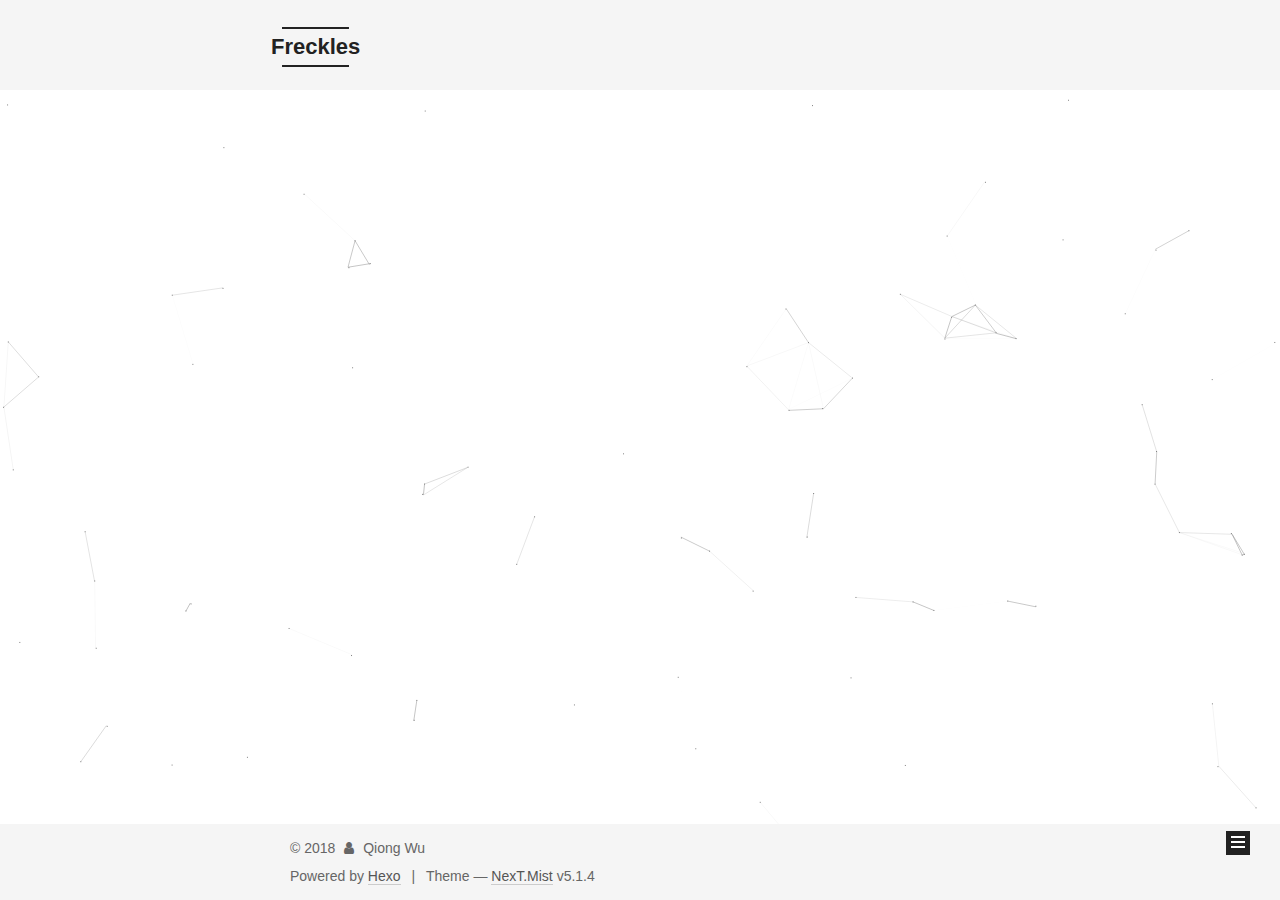
==== commit 74a5d018: "Site updated: 2018-06-20 09:13:26" ====
--- a/index.html
+++ b/index.html
@@ -260,7 +260,7 @@
   
   
   <div class="post-block">
-    <link itemprop="mainEntityOfPage" href="http://yoursite.com/2018/06/19/name/">
+    <link itemprop="mainEntityOfPage" href="http://yoursite.com/2018/06/20/About/">
 
     <span hidden itemprop="author" itemscope itemtype="http://schema.org/Person">
       <meta itemprop="name" content="Qiong Wu">
@@ -279,7 +279,7 @@
         
           <h1 class="post-title" itemprop="name headline">
                 
-                <a class="post-title-link" href="/2018/06/19/name/" itemprop="url">name</a></h1>
+                <a class="post-title-link" href="/2018/06/20/About/" itemprop="url">About</a></h1>
         
 
         <div class="post-meta">
@@ -291,8 +291,8 @@
               
                 <span class="post-meta-item-text">Posted on</span>
               
-              <time title="Post created" itemprop="dateCreated datePublished" datetime="2018-06-19T20:46:09+08:00">
-                2018-06-19
+              <time title="Post created" itemprop="dateCreated datePublished" datetime="2018-06-20T09:07:29+08:00">
+                2018-06-20
               </time>
             
 
@@ -335,133 +335,7 @@
           
           <!--noindex-->
           <div class="post-button text-center">
-            <a class="btn" href="/2018/06/19/name/#more" rel="contents">
-              Read more &raquo;
-            </a>
-          </div>
-          <!--/noindex-->
-        
-      
-    </div>
-    
-    
-    
-
-    
-
-    
-
-    
-
-    <footer class="post-footer">
-      
-
-      
-
-      
-
-      
-      
-        <div class="post-eof"></div>
-      
-    </footer>
-  </div>
-  
-  
-  
-  </article>
-
-
-    
-      
-
-  
-
-  
-  
-  
-
-  <article class="post post-type-normal" itemscope itemtype="http://schema.org/Article">
-  
-  
-  
-  <div class="post-block">
-    <link itemprop="mainEntityOfPage" href="http://yoursite.com/2018/06/19/hello-world/">
-
-    <span hidden itemprop="author" itemscope itemtype="http://schema.org/Person">
-      <meta itemprop="name" content="Qiong Wu">
-      <meta itemprop="description" content="">
-      <meta itemprop="image" content="/images/avatar.gif">
-    </span>
-
-    <span hidden itemprop="publisher" itemscope itemtype="http://schema.org/Organization">
-      <meta itemprop="name" content="Freckles">
-    </span>
-
-    
-      <header class="post-header">
-
-        
-        
-          <h1 class="post-title" itemprop="name headline">
-                
-                <a class="post-title-link" href="/2018/06/19/hello-world/" itemprop="url">Hello World</a></h1>
-        
-
-        <div class="post-meta">
-          <span class="post-time">
-            
-              <span class="post-meta-item-icon">
-                <i class="fa fa-calendar-o"></i>
-              </span>
-              
-                <span class="post-meta-item-text">Posted on</span>
-              
-              <time title="Post created" itemprop="dateCreated datePublished" datetime="2018-06-19T18:19:35+08:00">
-                2018-06-19
-              </time>
-            
-
-            
-
-            
-          </span>
-
-          
-
-          
-            
-          
-
-          
-          
-
-          
-
-          
-
-          
-
-        </div>
-      </header>
-    
-
-    
-    
-    
-    <div class="post-body" itemprop="articleBody">
-
-      
-      
-
-      
-        
-          
-          Welcome to Hexo! This is your very first post. Check documentation for more info. If you get any problems when using Hexo, you can find the answer in 
-          ...
-          <!--noindex-->
-          <div class="post-button text-center">
-            <a class="btn" href="/2018/06/19/hello-world/#more" rel="contents">
+            <a class="btn" href="/2018/06/20/About/#more" rel="contents">
               Read more &raquo;
             </a>
           </div>
@@ -545,7 +419,7 @@
               
                 <a href="/archives/">
               
-                  <span class="site-state-item-count">2</span>
+                  <span class="site-state-item-count">1</span>
                   <span class="site-state-item-name">posts</span>
                 </a>
               </div>
--- a/css/main.css
+++ b/css/main.css
@@ -1822,7 +1822,7 @@
   width: 4px;
   height: 4px;
   border-radius: 50%;
-  background: #1abbdd;
+  background: #cca11c;
 }
 .links-of-blogroll {
   font-size: 13px;
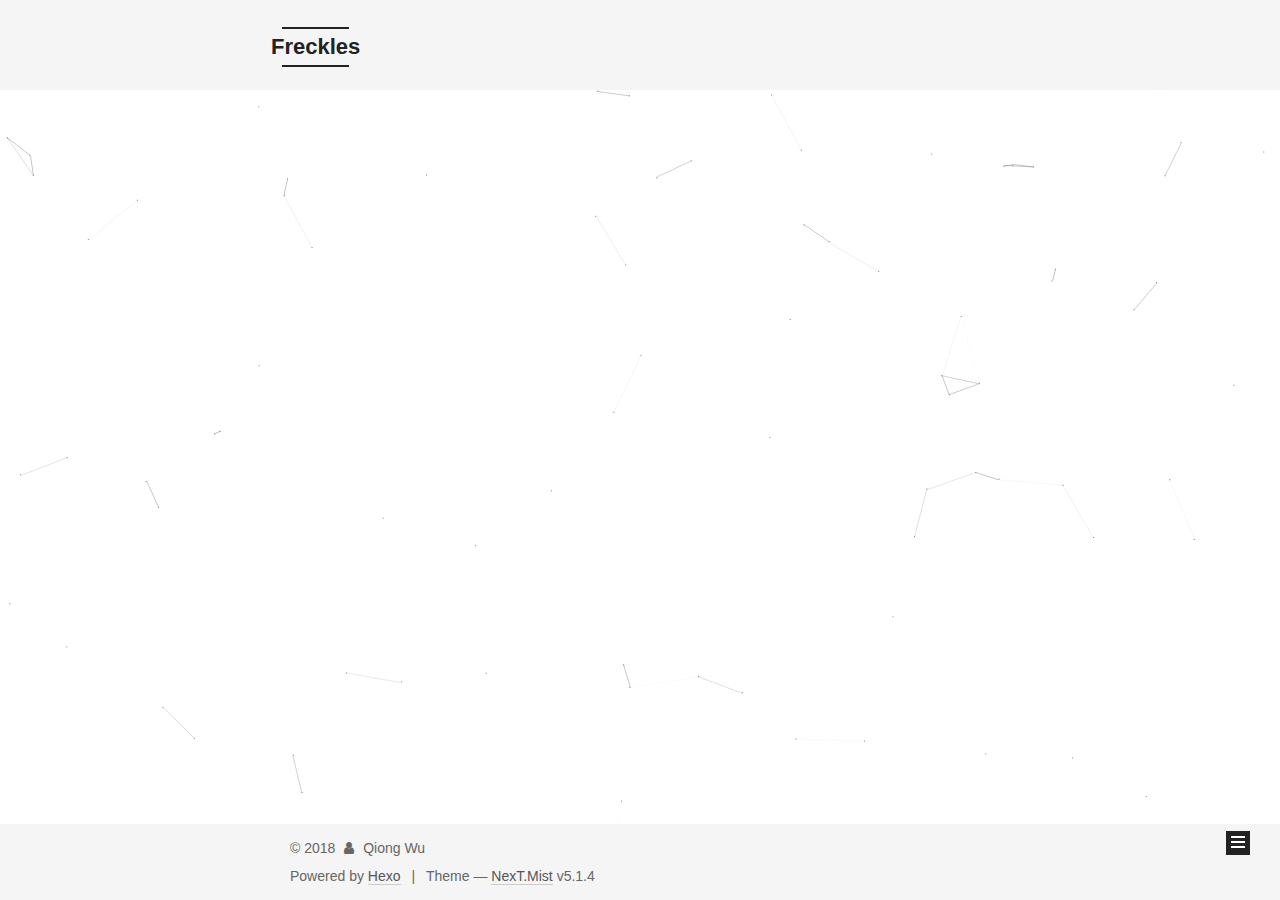
==== commit 3641d2c5: "Site updated: 2018-06-20 09:36:19" ====
--- a/index.html
+++ b/index.html
@@ -260,7 +260,7 @@
   
   
   <div class="post-block">
-    <link itemprop="mainEntityOfPage" href="http://yoursite.com/2018/06/20/About/">
+    <link itemprop="mainEntityOfPage" href="http://yoursite.com/2018/06/20/Freckles/">
 
     <span hidden itemprop="author" itemscope itemtype="http://schema.org/Person">
       <meta itemprop="name" content="Qiong Wu">
@@ -279,7 +279,7 @@
         
           <h1 class="post-title" itemprop="name headline">
                 
-                <a class="post-title-link" href="/2018/06/20/About/" itemprop="url">About</a></h1>
+                <a class="post-title-link" href="/2018/06/20/Freckles/" itemprop="url">Freckles</a></h1>
         
 
         <div class="post-meta">
@@ -291,7 +291,7 @@
               
                 <span class="post-meta-item-text">Posted on</span>
               
-              <time title="Post created" itemprop="dateCreated datePublished" datetime="2018-06-20T09:07:29+08:00">
+              <time title="Post created" itemprop="dateCreated datePublished" datetime="2018-06-20T09:34:45+08:00">
                 2018-06-20
               </time>
             
@@ -335,7 +335,7 @@
           
           <!--noindex-->
           <div class="post-button text-center">
-            <a class="btn" href="/2018/06/20/About/#more" rel="contents">
+            <a class="btn" href="/2018/06/20/Freckles/#more" rel="contents">
               Read more &raquo;
             </a>
           </div>
--- a/css/main.css
+++ b/css/main.css
@@ -1822,7 +1822,7 @@
   width: 4px;
   height: 4px;
   border-radius: 50%;
-  background: #cca11c;
+  background: #57adc7;
 }
 .links-of-blogroll {
   font-size: 13px;
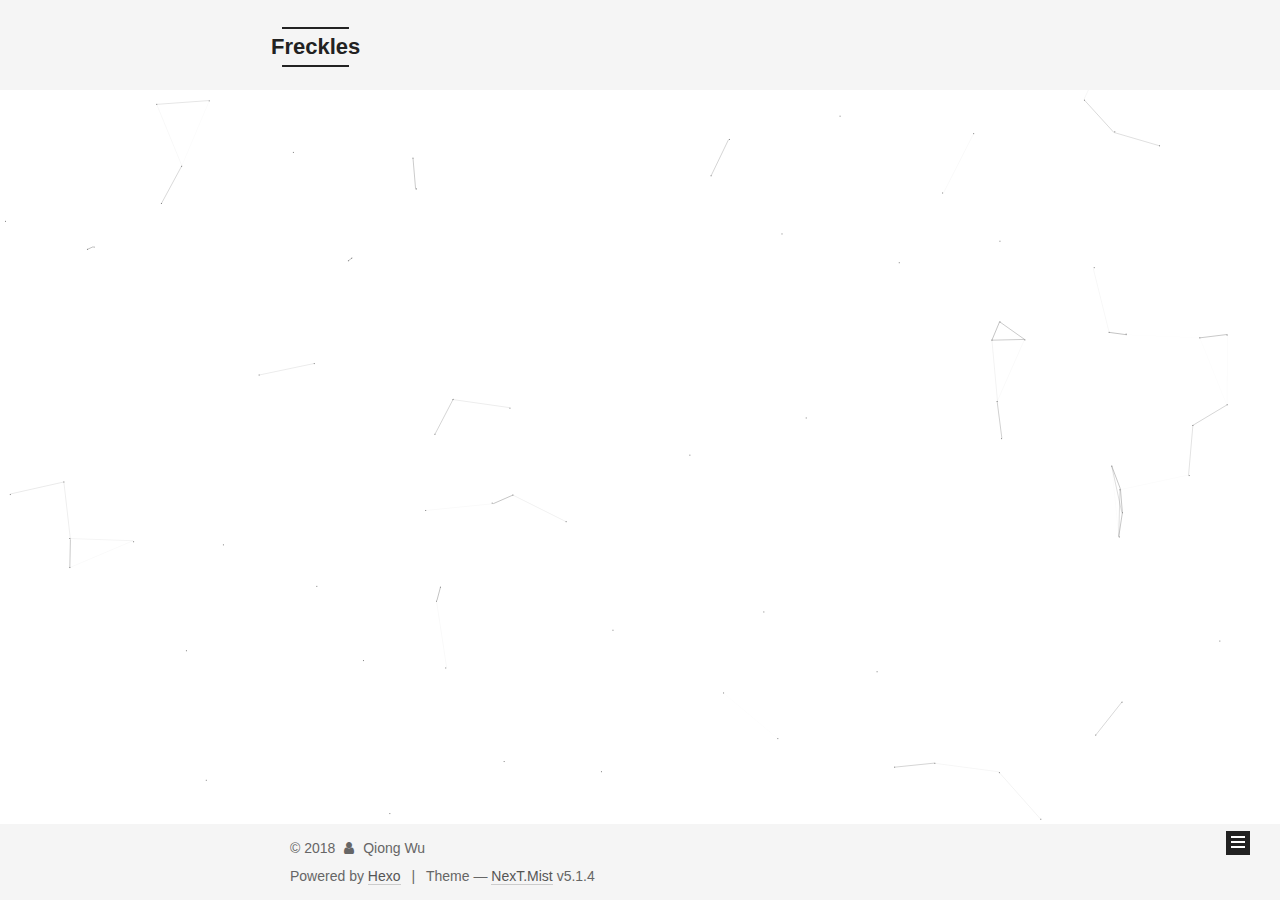
==== commit 4fbfbbd4: "Site updated: 2018-08-02 17:00:10" ====
--- a/index.html
+++ b/index.html
@@ -198,16 +198,6 @@
         </li>
       
         
-        <li class="menu-item menu-item-tags">
-          <a href="/tags/" rel="section">
-            
-              <i class="menu-item-icon fa fa-fw fa-tags"></i> <br />
-            
-            Tags
-          </a>
-        </li>
-      
-        
         <li class="menu-item menu-item-categories">
           <a href="/categories/" rel="section">
             
@@ -302,6 +292,28 @@
           </span>
 
           
+            <span class="post-category" >
+            
+              <span class="post-meta-divider">|</span>
+            
+              <span class="post-meta-item-icon">
+                <i class="fa fa-folder-o"></i>
+              </span>
+              
+                <span class="post-meta-item-text">In</span>
+              
+              
+                <span itemprop="about" itemscope itemtype="http://schema.org/Thing">
+                  <a href="/categories/Lifetime/" itemprop="url" rel="index">
+                    <span itemprop="name">Lifetime</span>
+                  </a>
+                </span>
+
+                
+                
+              
+            </span>
+          
 
           
             
@@ -331,8 +343,9 @@
       
         
           
-          
-          
+          浮生小记（一）回顾研究生生活，不觉间已将近尾声。 一方面年龄的增长带来心智的成熟和看问题角度的多面性，与大学刚毕业的我相比不在人云亦云，有自己的思考。另一方面学习主动性没以前生猛，注意力不集中是大问题，碎片化的信息占据了我太多的时间。
+人生才刚刚开始，之前想过读博，但付出的代价太大，人心险恶，我的脑
+          ...
           <!--noindex-->
           <div class="post-button text-center">
             <a class="btn" href="/2018/06/20/Freckles/#more" rel="contents">
@@ -425,6 +438,15 @@
               </div>
             
 
+            
+              
+              
+              <div class="site-state-item site-state-categories">
+                
+                  <span class="site-state-item-count">1</span>
+                  <span class="site-state-item-name">categories</span>
+                
+              </div>
             
 
             
--- a/css/main.css
+++ b/css/main.css
@@ -1822,7 +1822,7 @@
   width: 4px;
   height: 4px;
   border-radius: 50%;
-  background: #57adc7;
+  background: #d599ff;
 }
 .links-of-blogroll {
   font-size: 13px;
